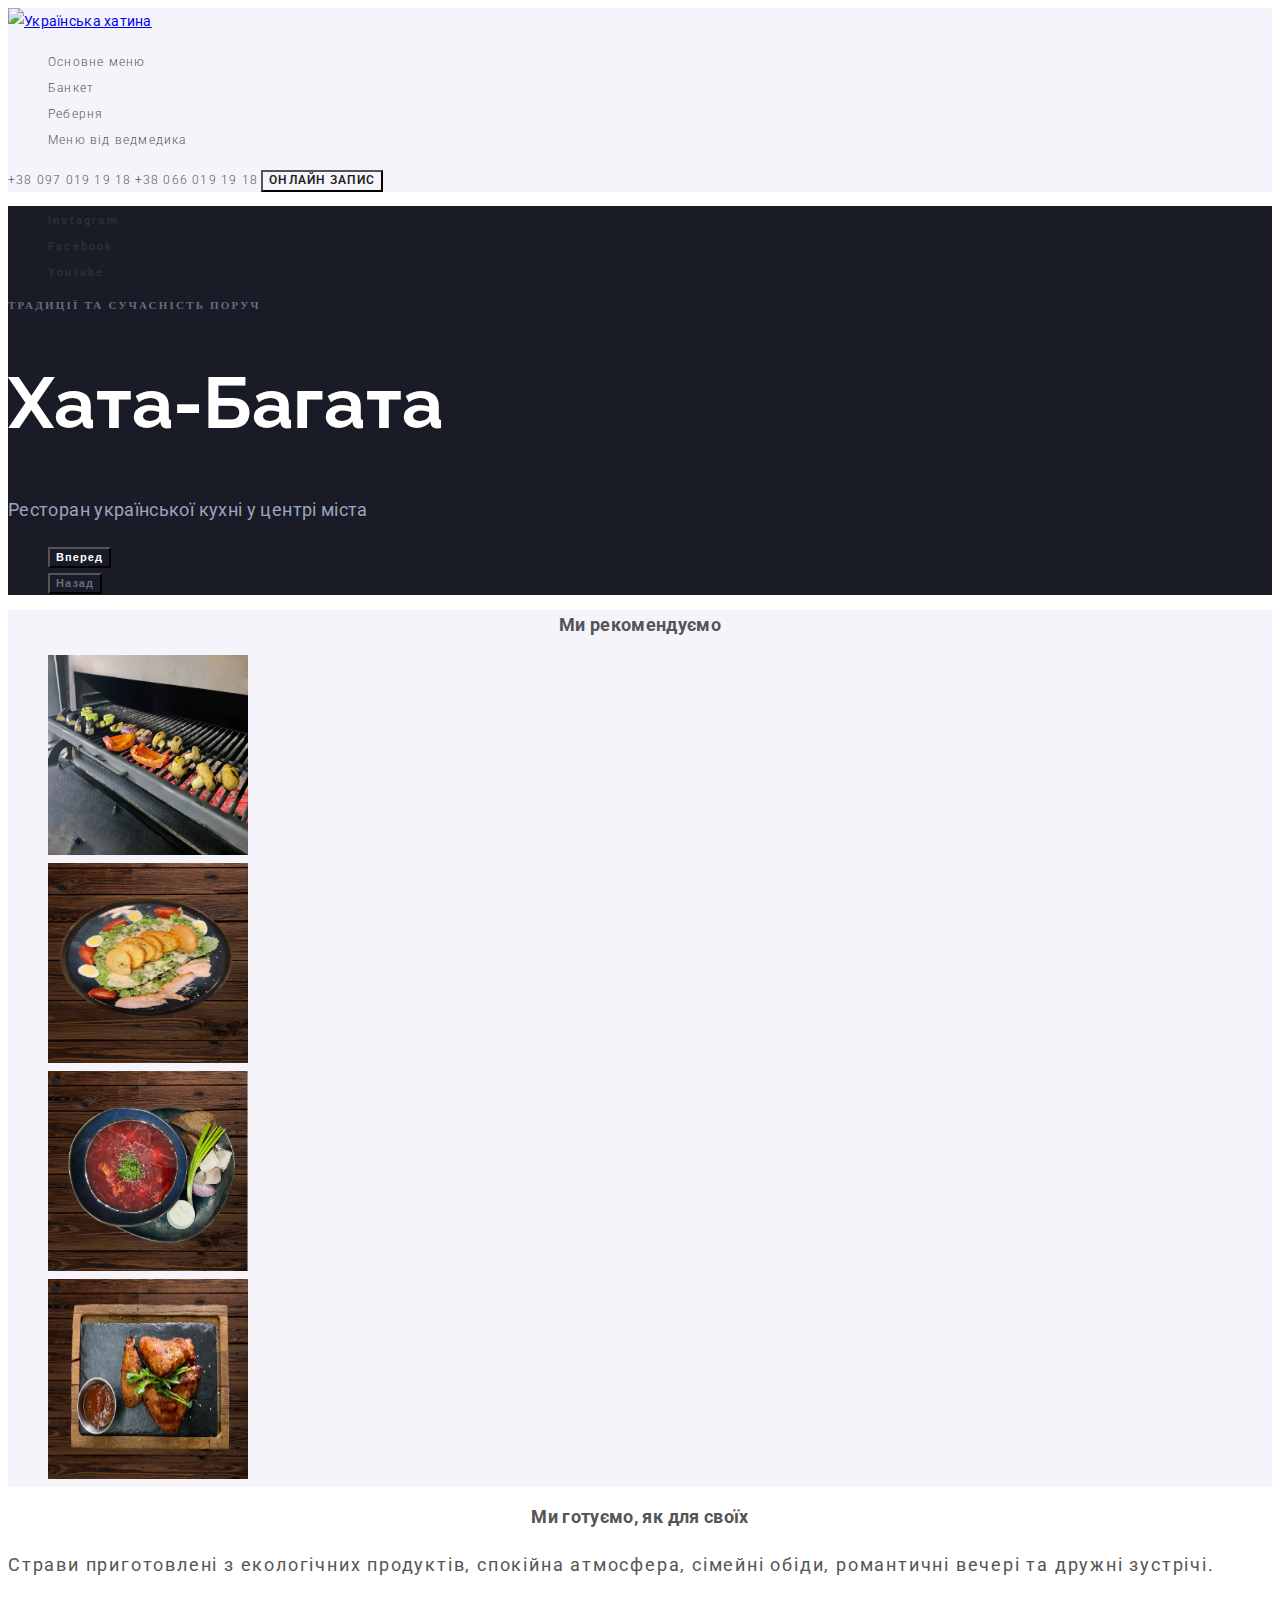
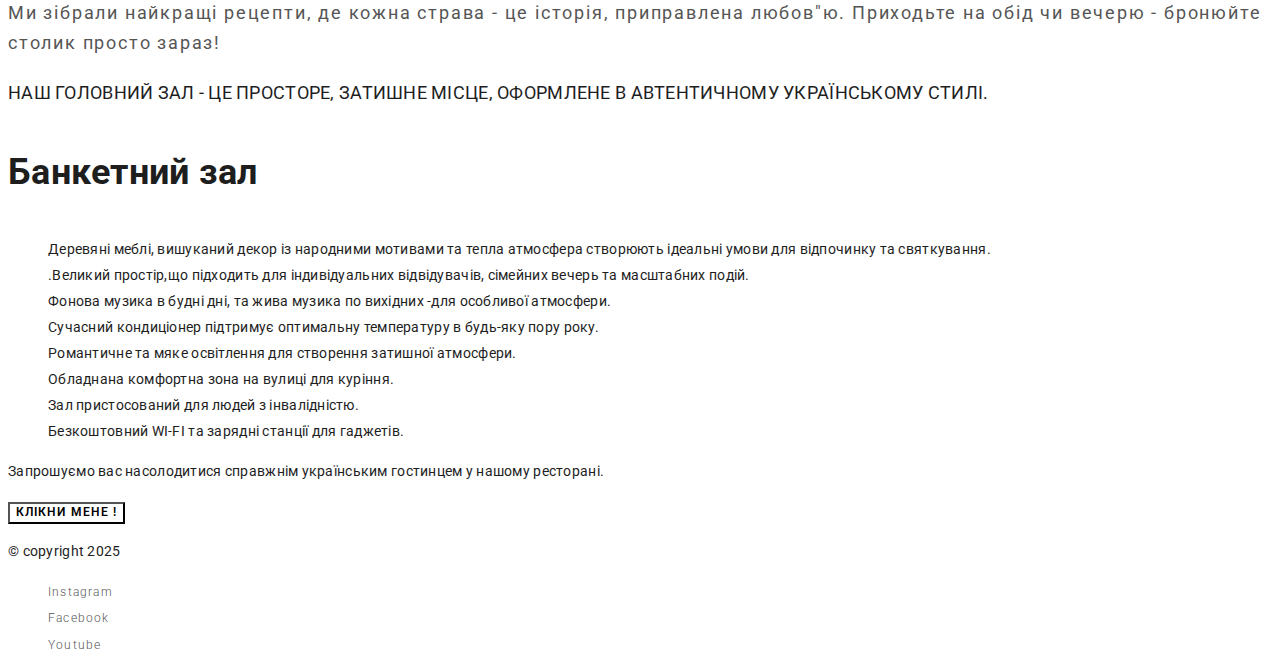
==== index.html @ 1d30e268 "загубилась в каскадах стилів" ====
<!DOCTYPE html>
<html lang="uk">
  <head>
    <meta charset="UTF-8" />
    <meta http-equiv="X-UA-Compatible" content="IE=edge" />
    <meta name="viewport" content="width=device-width, initial-scale=1.0" />
    <title>Hata-bagata</title>
    <link
      href="https://fonts.googleapis.com/css2?family=Raleway:ital,wght@0,700;1,700&family=Roboto:wght@400;500;700;900&display=swap"
      rel="stylesheet"
    />
    <link
      rel="stylesheet"
      href="https://cdnjs.cloudflare.com/ajax/libs/modern-normalize/2.0.0/modern-normalize.min.css"
      integrity="sha512-4xo8blKMVCiXpTaLzQSLSw3KFOVPWhm/TRtuPVc4WG6kUgjH6J03IBuG7JZPkcWMxJ5huwaBpOpnwYElP/m6wg=="
      crossorigin="anonymous"
      referrerpolicy="no-referrer"
    />
    <link rel="stylesheet" href="./css/styles.css" />
    <!--<link
      rel="stylesheet"
      href="https://cdn.jsdelivr.net/npm/swiper@11/swiper-bundle.min.css"
    />-->

    <!--<script src="https://cdn.jsdelivr.net/npm/swiper@11/swiper-bundle.min.js"></script>-->
  </head>
  <body>
    <!--Шапка сайту-->
    <header class="header">
      <a href="./index.html" aria-label="Логотип сайта Hata-bagata">
        <img
          src="https://stand-gallery.com/image/cache/catalog/466931014_dekora
          tsiya-dlya-oformlennya-500*500-product_thumb.jpg"
          alt="Українська хатина"
          width="69"
          height="56"
        />
      </a>
      <nav class="navigation">
        <ul class="list">
          <li class="item">
            <a class="link navigation-link" href="#">Основне меню</a>
          </li>
          <li class="item">
            <a class="link navigation-link" href="#">Банкет</a>
          </li>
          <li class="item">
            <a class="link navigation-link" href="#">Реберня</a>
          </li>
          <li class="item">
            <a class="link navigation-link" href="#">Меню від ведмедика</a>
          </li>
        </ul>
      </nav>
      <div class="header-gruop">
        <a class="link header-phone" href="tel:380970191918"
          >+38 097 019 19 18</a
        >
        <a class="link header-phone" href="tel:380660191918"
          >+38 066 019 19 18</a
        >
        <button class="btn btn-mode-light" type="button">Онлайн запис</button>
      </div>
    </header>
    <main>
      <!--Секція герой-->
      <section class="hero">
        <div class="container">
           <ul class="list">
          <li class="item">
            <a
              class="link"
              href="htts://www.Instagram.com"
              target="_blank "
              rel="noopener
          noreferrer"
              >Instagram</a
            >
          </li>
          <li class="item">
            <a
              class="link"
              href="htts://www.Facebook.com"
              target="_blank "
              rel="noopener
          noreferrer"
              >Facebook</a
            >
          </li>
          <li class="item">
            <a
              class="link"
              href="htts://www.Youtube.com"
              target="_blank "
              rel="noopener
          noreferrer"
              >Youtube</a
            >
          </li>
        </ul>
        <div class="hero-group">
          <p class="uppertitle">Традиції та сучасність поруч</p>
          <h1 class="title">Хата-Багата</h1>
          <p class="subtitle">Ресторан української кухні у центрі міста</p>
        </div>
        <ul class="list">
          <li class="item">
            <button class="slider-btn" type="button">Вперед</button>
          </li>
          <li class="item">
            <button class="slider-btn slider-btn-disable" type="button">
              Назад
            </button>
          </li>
        </ul>
      </div>
       
      </section>

      <!--Секція галерея-->
      <section class="gallery">
        <div class="container">
           <h2 class="section-title">Ми рекомендуємо</h2>
        <ul class="list">
          <li class="item">
            <img
              class="gallery-img"
              src="./images/про нас/гриль.jpg"
              alt="овочі гриль"
              width="200"
              height="200"
            />
          </li>
          <li class="item">
            <img
              class="gallery-img"
              src="./images/про нас/салати.jpg"
              alt="салат"
              width="200"
              height="200"
            />
          </li>
          <li class="item">
            <img
              class="gallery-img"
              src="./images/про нас/борщ.jpg"
              alt="борщ"
              width="200"
              height="200"
            />
          </li>
          <li class="item">
            <img
              class="gallery-img"
              src="./images/про нас/курятина.jpg"
              alt="курятина"
              width="200"
              height="200"
            />
          </li>
        </ul>
        </div>
       
      </section>

      <!--Секція про мене-->
      <section class="about">
        <div class="container">
 <div class="about-group">
          <h2 class="section-title">Ми готуємо, як для своїх</h2>
          <p class="subtitle">
            Страви приготовлені з екологічних продуктів, спокійна атмосфера,
            сімейні обіди, романтичні вечері та дружні зустрічі.
          </p>
          <p class="description">
            Ми зібрали найкращі рецепти, де кожна страва - це історія,
            приправлена любов"ю. Приходьте на обід чи вечерю - бронюйте столик
            просто зараз!
          </p>
        </div>
        </div>
       
      </section>

      <!--Секція головний зал-->
      <section class="main-hall">
        <div class="container">
             <p class="main-hall-uppertitl">
          Наш головний зал - це просторе, затишне місце, оформлене в
          автентичному українському стилі.
        </p>
        <h2 class="main-hall-title">Банкетний зал</h2>
        <ul class="list">
          <li class="main-hall-item">
            Деревяні меблі, вишуканий декор із народними мотивами та тепла
            атмосфера створюють ідеальні умови для відпочинку та святкування.
          </li>
          <li class="main-hall-item">
            .Великий простір,що підходить для індивідуальних відвідувачів,
            сімейних вечерь та масштабних подій.
          </li>
          <li class="main-hall-item">
            Фонова музика в будні дні, та жива музика по вихідних -для особливої
            атмосфери.
          </li>
          <li class="main-hall-item">
            Сучасний кондиціонер підтримує оптимальну температуру в будь-яку
            пору року.
          </li>
          <li class="main-hall-item">
            Романтичне та мяке освітлення для створення затишної атмосфери.
          </li>
          <li class="main-hall-item">Обладнана комфортна зона на вулиці для куріння.</li>
          <li class="main-hall-item">Зал пристосований для людей з інвалідністю.</li>
          <li class="main-hall-item">
            Безкоштовний WI-FI та зарядні станції для гаджетів.
          </li>
        </ul>
        <p class="subtitle"></p>
        <p class="description">
          Запрошуємо вас насолодитися справжнім українським гостинцем у нашому
          ресторані.
        </p>
        <button class="btn" type="button">Клікни мене !</button>
      </div>
     
      </section>

    <!--Футер-->
    <footer class="footer">
      <p class="copyright">&#169; copyright 2025</p>
      <ul class="list">
        <li class="item">
          <a
            class="link"
            href="htts://www.Instagram.com"
            target="_blank "
            rel="noopener
          noreferrer"
            >Instagram</a
          >
        </li>
        <li class="item">
          <a
            class="link"
            href="htts://www.Facebook.com"
            target="_blank "
            rel="noopener
          noreferrer"
            >Facebook</a
          >
        </li>
        <li class="item">
          <a
            class="link"
            href="htts://www.Youtube.com"
            target="_blank "
            rel="noopener
          noreferrer"
            >Youtube</a
          >
        </li>
      </ul>
    </footer>
    
  </body>
</html>
---- css/styles.css ----
* {
    box-sizing: border-box;
}
:root {
    --main-font: Roboto, sans-serif;
    --secondary-font: Raleway, sans-serif;

    /*text color*/
     --accent-cl: ; 
    --main-txt-cl: #1E1E1E;
    --secondary-txt-cl: ;

    /*bacground colors*/
    --accent-cl: #FF6C00;
    --main-bg-cl: #F5F4FA;
    --secondary-bg-cl: ;

}
body {
    font-family: var(--main-font);
    font-size: 14px;
    line-height: 1.86;
    letter-spacing: 0.02em;
    color: var(--main-txt-cl);
}
.link {
text-decoration: none;
 color: currentColor; 

}
.link {
    font-family: var(--main-font);
    font-weight: 300;
    font-size: 12px;
    line-height: 1.33;
    letter-spacing: 0.1em;
    color: #555555;
}
.list {
    list-style: none;
}
.btn {
    font-family: inherit;
    font-weight: 600;
        font-size: 12px;
        line-height: 1.33;
        letter-spacing: 0.09em;
        text-transform: uppercase;
        background-color: transparent;
}
.btn:hover,
.btn:focus {
    background-color: #555555;
    color: #F5F4FA;
}
.btn-mode-light {
    color: #1E1E1E;
}
.btn-mode-dark {
    color: #E0E0E0;
}
.slider-btn {
    font-weight: 600;
        font-size: 11px;
        line-height: 1.36;
        text-align: right;
        letter-spacing: 0.1em;
        color: #fff;
        background-color: transparent;
}
.slider-btn-disable {
    text-align: left;
    color: rgba(157, 164, 189, 0.6);
}


/* /*Шапка профілю */


.header {
    background-color: var(--main-bg-cl);
}
.navigation-link,
.header-phone {
    font-family: Roboto;
        font-weight: 300;
        font-size: 12px;
        line-height: 1.33;
        letter-spacing: 0.1em;
        color: #555555;
}

/* Секція герой */

.hero {
    background-color: #191c26;
}
.hero .link {
font-weight: 600;
font-size: 11px;
line-height: 1.36;
letter-spacing: 0.2em;
color: #303030;
}
.hero .link:hover,
.hero .link:focus {
    color: var(--accent-cl);
}
.hero .uppertitle {
    font-family: Open Sans;
        font-weight: 600;
        font-size: 11px;
        line-height: 1.36;
        letter-spacing: 0.2em;
        text-transform: uppercase;
        color:rgba(157, 164, 189, 0.6);
}
.hero .title {
    font-family: var(--secondary-font);
        font-weight: 700;
        font-size: 72px;
        line-height: 1.18;
        letter-spacing: 0.5;
        color: #fff;
}
.hero .subtitle {
    
        font-weight: 400;
        font-size: 18px;
        line-height: 1.67;
        letter-spacing: 0.02em;
        color: #9da4bd;
        
}

/* Секція галерея*/

.gallery {
    background-color: var(--main-bg-cl);
}
.section-title {
    font-weight: 700;
        font-size: 18px;
        line-height: 1.67;
        letter-spacing: 0.02em;
        color: #555555;
        text-align: center;
}


/*Секція про мене*/

.about .subtitle,
.about .description  {
    font-family: Roboto;
        font-weight: 400;
        font-size: 18px;
            line-height: 1.67;
        letter-spacing: 0.1em;
        color: #555555;
}

/* Сукція головний зал*/
 .main-hall-uppertitl {
    font-size: 18px;
        font-weight: 400;
        text-transform: uppercase;
}
.main-hall-title {
            font-size: 36px;
            font-weight: bold;
            color: #303030
            text-align: center;
}
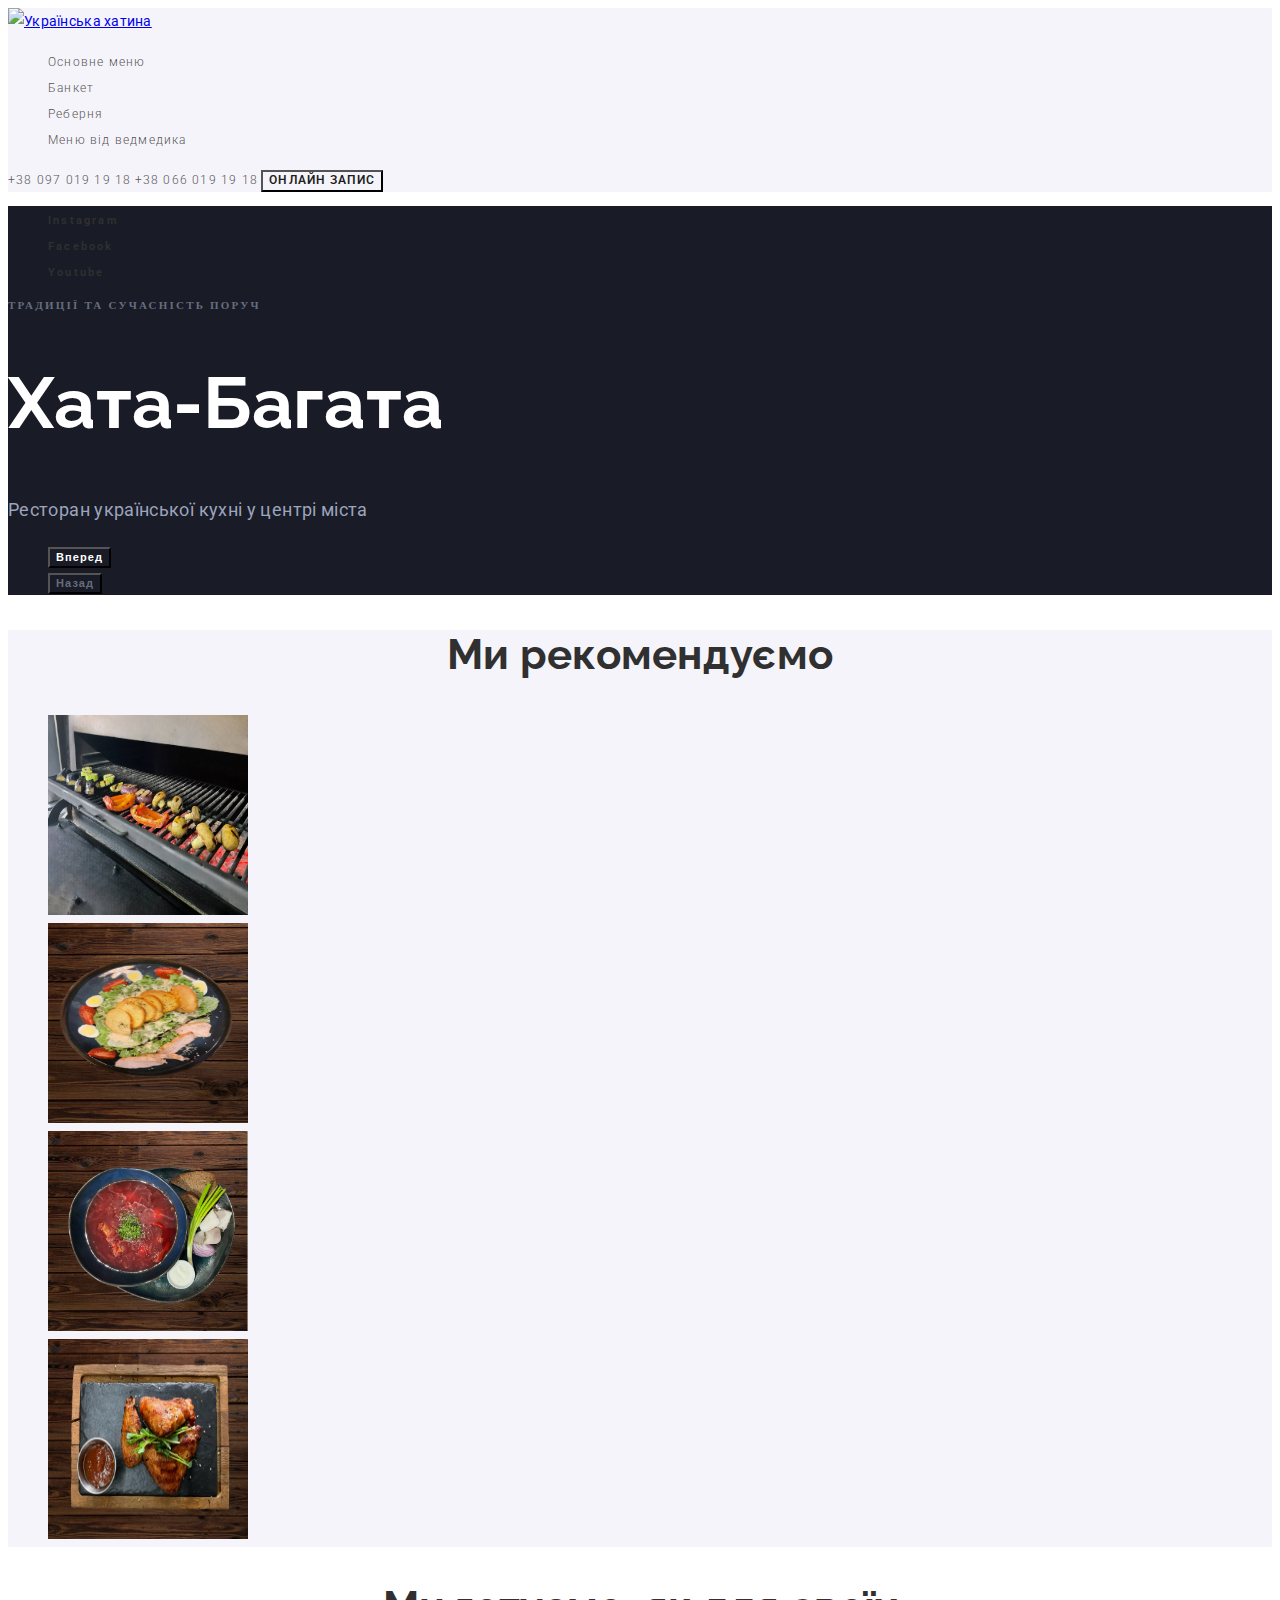
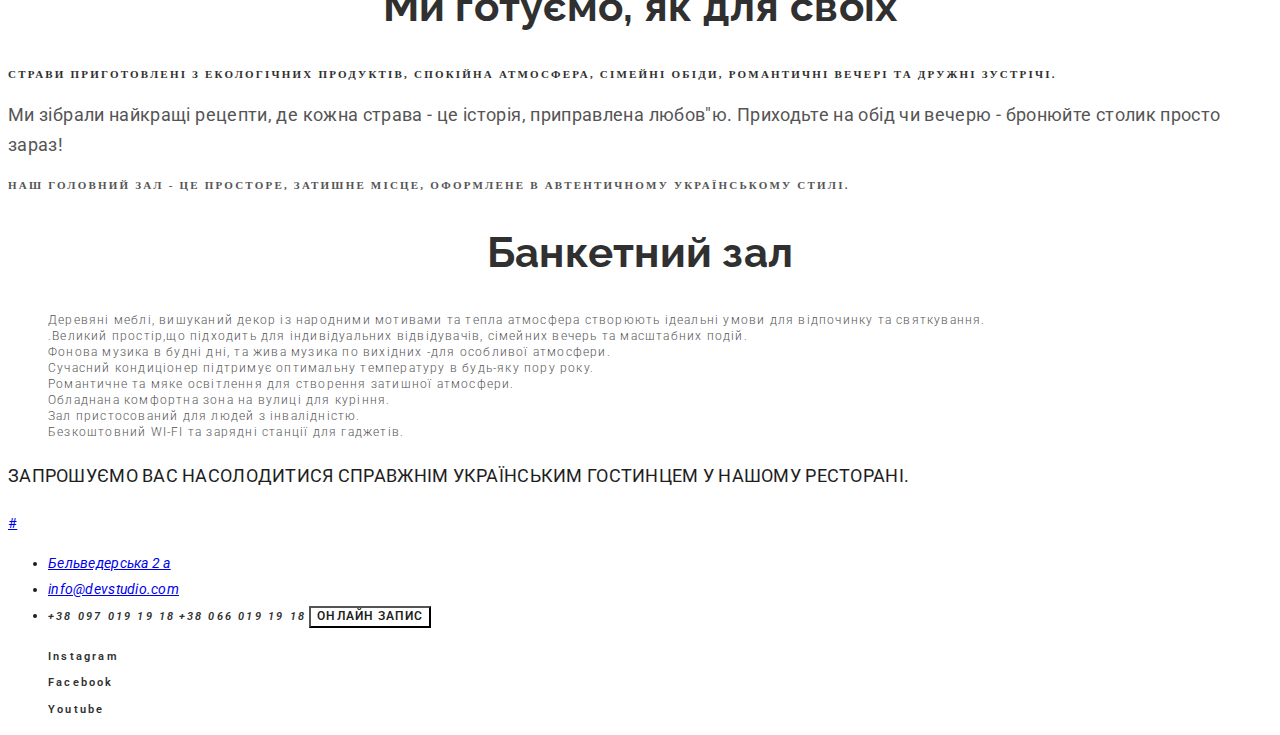
==== commit fa2fa4a2: "чорнове закінчення  шрифтів" ====
--- a/index.html
+++ b/index.html
@@ -185,11 +185,11 @@
       <!--Секція головний зал-->
       <section class="main-hall">
         <div class="container">
-             <p class="main-hall-uppertitl">
+             <p class="main-hall uppertitl">
           Наш головний зал - це просторе, затишне місце, оформлене в
           автентичному українському стилі.
         </p>
-        <h2 class="main-hall-title">Банкетний зал</h2>
+        <h2 class="section-title">Банкетний зал</h2>
         <ul class="list">
           <li class="main-hall-item">
             Деревяні меблі, вишуканий декор із народними мотивами та тепла
@@ -216,20 +216,46 @@
             Безкоштовний WI-FI та зарядні станції для гаджетів.
           </li>
         </ul>
-        <p class="subtitle"></p>
-        <p class="description">
+        <p class="main-hall-text">
           Запрошуємо вас насолодитися справжнім українським гостинцем у нашому
           ресторані.
         </p>
-        <button class="btn" type="button">Клікни мене !</button>
-      </div>
-     
+      </div>
       </section>
 
     <!--Футер-->
     <footer class="footer">
-      <p class="copyright">&#169; copyright 2025</p>
-      <ul class="list">
+      <div class="footer">
+         <div>
+          <a class="footer-logo" href="/">#</a>
+          <address class="address">
+            <ul>
+              <li class="footer-list">
+                <a
+                  class="address-link"
+                  href="https://maps.app.goo.gl/wRh2JVAR8o3Hc8S97"
+                  target="_blank"
+                  >Бельведерська 2 а</a
+                >
+              </li>
+              <li class="footer-list">
+                <a class="footer-link" href="mailto:info@devstudio.com">info@devstudio.com</a>
+              </li>
+              <li class="footer-list">
+                  <div class="header-gruop">
+        <a class="link header-phone" href="tel:380970191918"
+          >+38 097 019 19 18</a
+        >
+        <a class="link header-phone" href="tel:380660191918"
+          >+38 066 019 19 18</a
+        >
+        <button class="btn btn-mode-light" type="button">Онлайн запис</button>
+      </div>
+              </li>
+            </ul>
+          </address>
+        </div>
+        <ul class="list">
         <li class="item">
           <a
             class="link"
@@ -261,7 +287,8 @@
           >
         </li>
       </ul>
+    </div>
+      
     </footer>
-    
   </body>
 </html>
--- a/css/styles.css
+++ b/css/styles.css
@@ -138,46 +138,79 @@
 .gallery {
     background-color: var(--main-bg-cl);
 }
+
 .section-title {
+    font-family: Raleway;
     font-weight: 700;
+    font-size: 42px;
+    line-height: 1.2;
+    text-align: center;
+        color: #303030;
+}
+
+
+/*Секція про мене*/
+
+.about .subtitle {
+font-family: Open Sans;
+    font-weight: 600;
+    font-size: 11px;
+    line-height: 1.36;
+    letter-spacing: 0.2em;
+    text-transform: uppercase;
+    color: #303030
+}
+.about .description  {
+    font-weight: 400;
         font-size: 18px;
         line-height: 1.67;
         letter-spacing: 0.02em;
-        color: #555555;
-        text-align: center;
-}
-
-
-/*Секція про мене*/
-
-.about .subtitle,
-.about .description  {
-    font-family: Roboto;
-        font-weight: 400;
-        font-size: 18px;
-            line-height: 1.67;
-        letter-spacing: 0.1em;
-        color: #555555;
-}
-
-/* Сукція головний зал*/
- .main-hall-uppertitl {
-    font-size: 18px;
-        font-weight: 400;
-        text-transform: uppercase;
-}
-.main-hall-title {
-            font-size: 36px;
-            font-weight: bold;
-            color: #303030
-            text-align: center;
-}
-
-
-
-
-
-
+        color: #555555
+}
+
+/* Секція головний зал*/
+
+
+ .main-hall .uppertitl {
+    
+        font-family: Open Sans;
+            font-weight: 600;
+            font-size: 11px;
+            line-height: 1.36;
+            letter-spacing: 0.2em;
+            text-transform: uppercase;
+            color: #555555
+}
+
+
+     .main-hall-item {
+        font-family: Roboto;
+            font-weight: 300;
+            font-size: 12px;
+            line-height: 1.33;
+            letter-spacing: 0.1em;
+            color: #555555;
+     }
+.main-hall-text {
+font-size: 18px;
+    font-weight: 400;
+    text-transform: uppercase;
+}
+
+/* Футер */
+
+.footer .link {
+    font-weight: 600;
+    font-size: 11px;
+    line-height: 1.36;
+    letter-spacing: 0.2em;
+    color: #303030;
+}
+
+.footer .link:hover,
+.footer .link:focus {
+    color: var(--accent-cl);
+}
 
 
            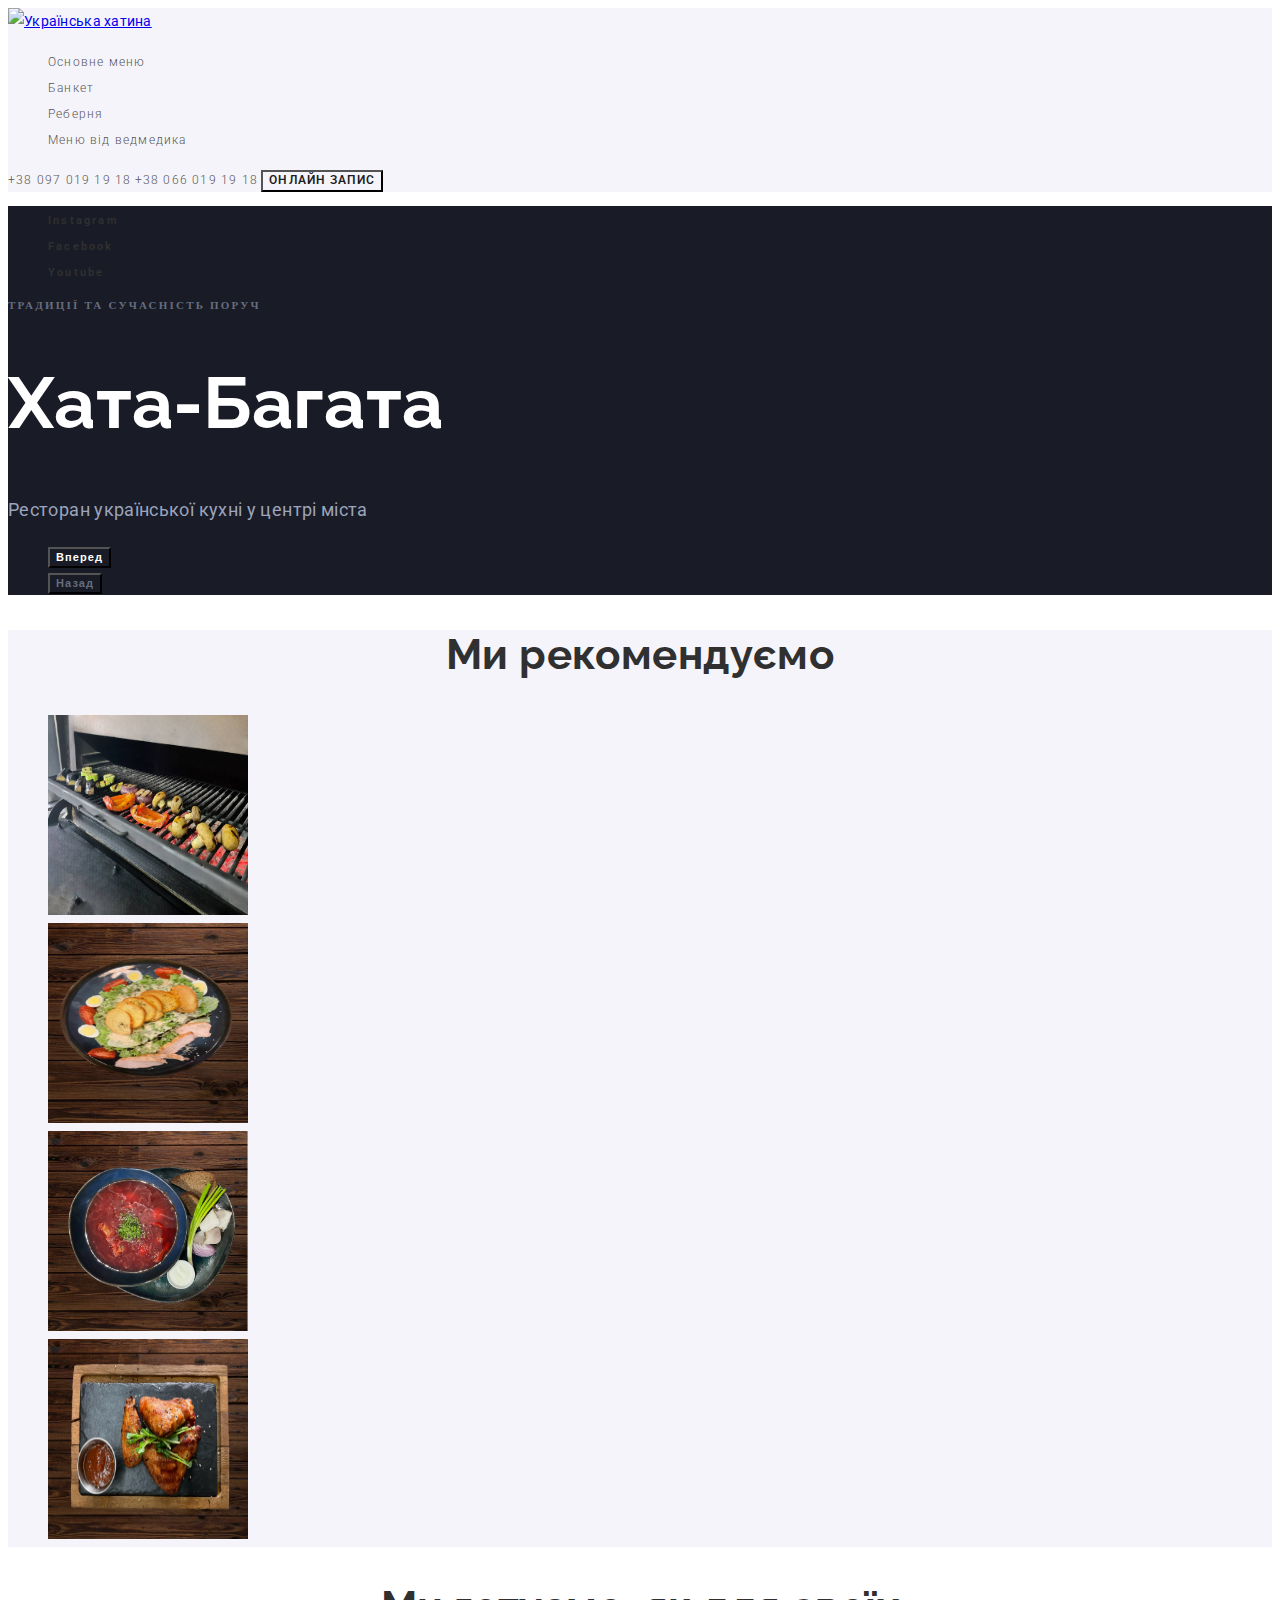
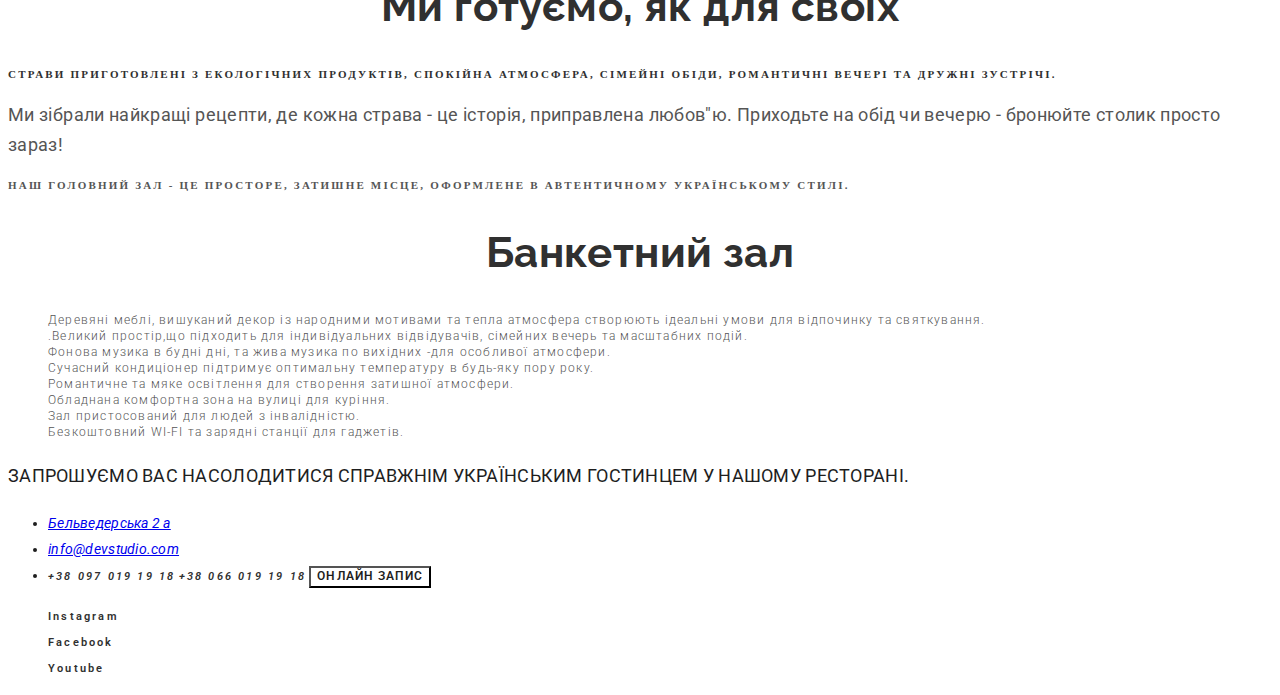
==== commit 93e96328: "закінчення дз 2" ====
--- a/index.html
+++ b/index.html
@@ -66,168 +66,169 @@
       <!--Секція герой-->
       <section class="hero">
         <div class="container">
-           <ul class="list">
-          <li class="item">
-            <a
-              class="link"
-              href="htts://www.Instagram.com"
-              target="_blank "
-              rel="noopener
-          noreferrer"
-              >Instagram</a
-            >
-          </li>
-          <li class="item">
-            <a
-              class="link"
-              href="htts://www.Facebook.com"
-              target="_blank "
-              rel="noopener
-          noreferrer"
-              >Facebook</a
-            >
-          </li>
-          <li class="item">
-            <a
-              class="link"
-              href="htts://www.Youtube.com"
-              target="_blank "
-              rel="noopener
-          noreferrer"
-              >Youtube</a
-            >
-          </li>
-        </ul>
-        <div class="hero-group">
-          <p class="uppertitle">Традиції та сучасність поруч</p>
-          <h1 class="title">Хата-Багата</h1>
-          <p class="subtitle">Ресторан української кухні у центрі міста</p>
-        </div>
-        <ul class="list">
-          <li class="item">
-            <button class="slider-btn" type="button">Вперед</button>
-          </li>
-          <li class="item">
-            <button class="slider-btn slider-btn-disable" type="button">
-              Назад
-            </button>
-          </li>
-        </ul>
-      </div>
-       
+          <ul class="list">
+            <li class="item">
+              <a
+                class="link"
+                href="htts://www.Instagram.com"
+                target="_blank "
+                rel="noopener
+          noreferrer"
+                >Instagram</a
+              >
+            </li>
+            <li class="item">
+              <a
+                class="link"
+                href="htts://www.Facebook.com"
+                target="_blank "
+                rel="noopener
+          noreferrer"
+                >Facebook</a
+              >
+            </li>
+            <li class="item">
+              <a
+                class="link"
+                href="htts://www.Youtube.com"
+                target="_blank "
+                rel="noopener
+          noreferrer"
+                >Youtube</a
+              >
+            </li>
+          </ul>
+          <div class="hero-group">
+            <p class="uppertitle">Традиції та сучасність поруч</p>
+            <h1 class="title">Хата-Багата</h1>
+            <p class="subtitle">Ресторан української кухні у центрі міста</p>
+          </div>
+          <ul class="list">
+            <li class="item">
+              <button class="slider-btn" type="button">Вперед</button>
+            </li>
+            <li class="item">
+              <button class="slider-btn slider-btn-disable" type="button">
+                Назад
+              </button>
+            </li>
+          </ul>
+        </div>
       </section>
 
       <!--Секція галерея-->
       <section class="gallery">
         <div class="container">
-           <h2 class="section-title">Ми рекомендуємо</h2>
-        <ul class="list">
-          <li class="item">
-            <img
-              class="gallery-img"
-              src="./images/про нас/гриль.jpg"
-              alt="овочі гриль"
-              width="200"
-              height="200"
-            />
-          </li>
-          <li class="item">
-            <img
-              class="gallery-img"
-              src="./images/про нас/салати.jpg"
-              alt="салат"
-              width="200"
-              height="200"
-            />
-          </li>
-          <li class="item">
-            <img
-              class="gallery-img"
-              src="./images/про нас/борщ.jpg"
-              alt="борщ"
-              width="200"
-              height="200"
-            />
-          </li>
-          <li class="item">
-            <img
-              class="gallery-img"
-              src="./images/про нас/курятина.jpg"
-              alt="курятина"
-              width="200"
-              height="200"
-            />
-          </li>
-        </ul>
-        </div>
-       
+          <h2 class="section-title">Ми рекомендуємо</h2>
+          <ul class="list">
+            <li class="item">
+              <img
+                class="gallery-img"
+                src="./images/пронас/гриль.jpg"
+                alt="овочі гриль"
+                width="200"
+                height="200"
+              />
+            </li>
+            <li class="item">
+              <img
+                class="gallery-img"
+                src="./images/пронас/салати.jpg"
+                alt="салат"
+                width="200"
+                height="200"
+              />
+            </li>
+            <li class="item">
+              <img
+                class="gallery-img"
+                src="./images/пронас/борщ.jpg"
+                alt="борщ"
+                width="200"
+                height="200"
+              />
+            </li>
+            <li class="item">
+              <img
+                class="gallery-img"
+                src="./images/пронас/курятина.jpg"
+                alt="курятина"
+                width="200"
+                height="200"
+              />
+            </li>
+          </ul>
+        </div>
       </section>
 
       <!--Секція про мене-->
       <section class="about">
         <div class="container">
- <div class="about-group">
-          <h2 class="section-title">Ми готуємо, як для своїх</h2>
-          <p class="subtitle">
-            Страви приготовлені з екологічних продуктів, спокійна атмосфера,
-            сімейні обіди, романтичні вечері та дружні зустрічі.
-          </p>
-          <p class="description">
-            Ми зібрали найкращі рецепти, де кожна страва - це історія,
-            приправлена любов"ю. Приходьте на обід чи вечерю - бронюйте столик
-            просто зараз!
-          </p>
-        </div>
-        </div>
-       
+          <div class="about-group">
+            <h2 class="section-title">Ми готуємо, як для своїх</h2>
+            <p class="subtitle">
+              Страви приготовлені з екологічних продуктів, спокійна атмосфера,
+              сімейні обіди, романтичні вечері та дружні зустрічі.
+            </p>
+            <p class="description">
+              Ми зібрали найкращі рецепти, де кожна страва - це історія,
+              приправлена любов"ю. Приходьте на обід чи вечерю - бронюйте столик
+              просто зараз!
+            </p>
+          </div>
+        </div>
       </section>
 
       <!--Секція головний зал-->
       <section class="main-hall">
         <div class="container">
-             <p class="main-hall uppertitl">
-          Наш головний зал - це просторе, затишне місце, оформлене в
-          автентичному українському стилі.
-        </p>
-        <h2 class="section-title">Банкетний зал</h2>
-        <ul class="list">
-          <li class="main-hall-item">
-            Деревяні меблі, вишуканий декор із народними мотивами та тепла
-            атмосфера створюють ідеальні умови для відпочинку та святкування.
-          </li>
-          <li class="main-hall-item">
-            .Великий простір,що підходить для індивідуальних відвідувачів,
-            сімейних вечерь та масштабних подій.
-          </li>
-          <li class="main-hall-item">
-            Фонова музика в будні дні, та жива музика по вихідних -для особливої
-            атмосфери.
-          </li>
-          <li class="main-hall-item">
-            Сучасний кондиціонер підтримує оптимальну температуру в будь-яку
-            пору року.
-          </li>
-          <li class="main-hall-item">
-            Романтичне та мяке освітлення для створення затишної атмосфери.
-          </li>
-          <li class="main-hall-item">Обладнана комфортна зона на вулиці для куріння.</li>
-          <li class="main-hall-item">Зал пристосований для людей з інвалідністю.</li>
-          <li class="main-hall-item">
-            Безкоштовний WI-FI та зарядні станції для гаджетів.
-          </li>
-        </ul>
-        <p class="main-hall-text">
-          Запрошуємо вас насолодитися справжнім українським гостинцем у нашому
-          ресторані.
-        </p>
-      </div>
-      </section>
-
+          <p class="main-hall uppertitl">
+            Наш головний зал - це просторе, затишне місце, оформлене в
+            автентичному українському стилі.
+          </p>
+          <h2 class="section-title">Банкетний зал</h2>
+          <ul class="list">
+            <li class="main-hall-item">
+              Деревяні меблі, вишуканий декор із народними мотивами та тепла
+              атмосфера створюють ідеальні умови для відпочинку та святкування.
+            </li>
+            <li class="main-hall-item">
+              .Великий простір,що підходить для індивідуальних відвідувачів,
+              сімейних вечерь та масштабних подій.
+            </li>
+            <li class="main-hall-item">
+              Фонова музика в будні дні, та жива музика по вихідних -для
+              особливої атмосфери.
+            </li>
+            <li class="main-hall-item">
+              Сучасний кондиціонер підтримує оптимальну температуру в будь-яку
+              пору року.
+            </li>
+            <li class="main-hall-item">
+              Романтичне та мяке освітлення для створення затишної атмосфери.
+            </li>
+            <li class="main-hall-item">
+              Обладнана комфортна зона на вулиці для куріння.
+            </li>
+            <li class="main-hall-item">
+              Зал пристосований для людей з інвалідністю.
+            </li>
+            <li class="main-hall-item">
+              Безкоштовний WI-FI та зарядні станції для гаджетів.
+            </li>
+          </ul>
+          <p class="main-hall-text">
+            Запрошуємо вас насолодитися справжнім українським гостинцем у нашому
+            ресторані.
+          </p>
+        </div>
+      </section>
+    </main>
     <!--Футер-->
     <footer class="footer">
       <div class="footer">
-         <div>
-          <a class="footer-logo" href="/">#</a>
+        <div>
+          <a class="footer-logo" href="#"></a>
           <address class="address">
             <ul>
               <li class="footer-list">
@@ -239,56 +240,59 @@
                 >
               </li>
               <li class="footer-list">
-                <a class="footer-link" href="mailto:info@devstudio.com">info@devstudio.com</a>
+                <a class="footer-link" href="mailto:info@devstudio.com"
+                  >info@devstudio.com</a
+                >
               </li>
               <li class="footer-list">
-                  <div class="header-gruop">
-        <a class="link header-phone" href="tel:380970191918"
-          >+38 097 019 19 18</a
-        >
-        <a class="link header-phone" href="tel:380660191918"
-          >+38 066 019 19 18</a
-        >
-        <button class="btn btn-mode-light" type="button">Онлайн запис</button>
-      </div>
+                <div class="header-gruop">
+                  <a class="link header-phone" href="tel:380970191918"
+                    >+38 097 019 19 18</a
+                  >
+                  <a class="link header-phone" href="tel:380660191918"
+                    >+38 066 019 19 18</a
+                  >
+                  <button class="btn btn-mode-light" type="button">
+                    Онлайн запис
+                  </button>
+                </div>
               </li>
             </ul>
           </address>
         </div>
         <ul class="list">
-        <li class="item">
-          <a
-            class="link"
-            href="htts://www.Instagram.com"
-            target="_blank "
-            rel="noopener
-          noreferrer"
-            >Instagram</a
-          >
-        </li>
-        <li class="item">
-          <a
-            class="link"
-            href="htts://www.Facebook.com"
-            target="_blank "
-            rel="noopener
-          noreferrer"
-            >Facebook</a
-          >
-        </li>
-        <li class="item">
-          <a
-            class="link"
-            href="htts://www.Youtube.com"
-            target="_blank "
-            rel="noopener
-          noreferrer"
-            >Youtube</a
-          >
-        </li>
-      </ul>
-    </div>
-      
+          <li class="item">
+            <a
+              class="link"
+              href="htts://www.Instagram.com"
+              target="_blank "
+              rel="noopener
+          noreferrer"
+              >Instagram</a
+            >
+          </li>
+          <li class="item">
+            <a
+              class="link"
+              href="htts://www.Facebook.com"
+              target="_blank "
+              rel="noopener
+          noreferrer"
+              >Facebook</a
+            >
+          </li>
+          <li class="item">
+            <a
+              class="link"
+              href="htts://www.Youtube.com"
+              target="_blank "
+              rel="noopener
+          noreferrer"
+              >Youtube</a
+            >
+          </li>
+        </ul>
+      </div>
     </footer>
   </body>
 </html>
--- a/css/styles.css
+++ b/css/styles.css
@@ -120,7 +120,7 @@
         font-weight: 700;
         font-size: 72px;
         line-height: 1.18;
-        letter-spacing: 0.5;
+        /* letter-spacing: 0.5; */
         color: #fff;
 }
 .hero .subtitle {
@@ -144,6 +144,7 @@
     font-weight: 700;
     font-size: 42px;
     line-height: 1.2;
+    letter-spacing: 0.01em;
     text-align: center;
         color: #303030;
 }
@@ -184,12 +185,12 @@
 
 
      .main-hall-item {
-        font-family: Roboto;
+         font-family: Roboto;
             font-weight: 300;
             font-size: 12px;
             line-height: 1.33;
             letter-spacing: 0.1em;
-            color: #555555;
+            color: #555555; 
      }
 .main-hall-text {
 font-size: 18px;
@@ -197,7 +198,7 @@
     text-transform: uppercase;
 }
 
-/* Футер */
+/* Футер*/
 
 .footer .link {
     font-weight: 600;
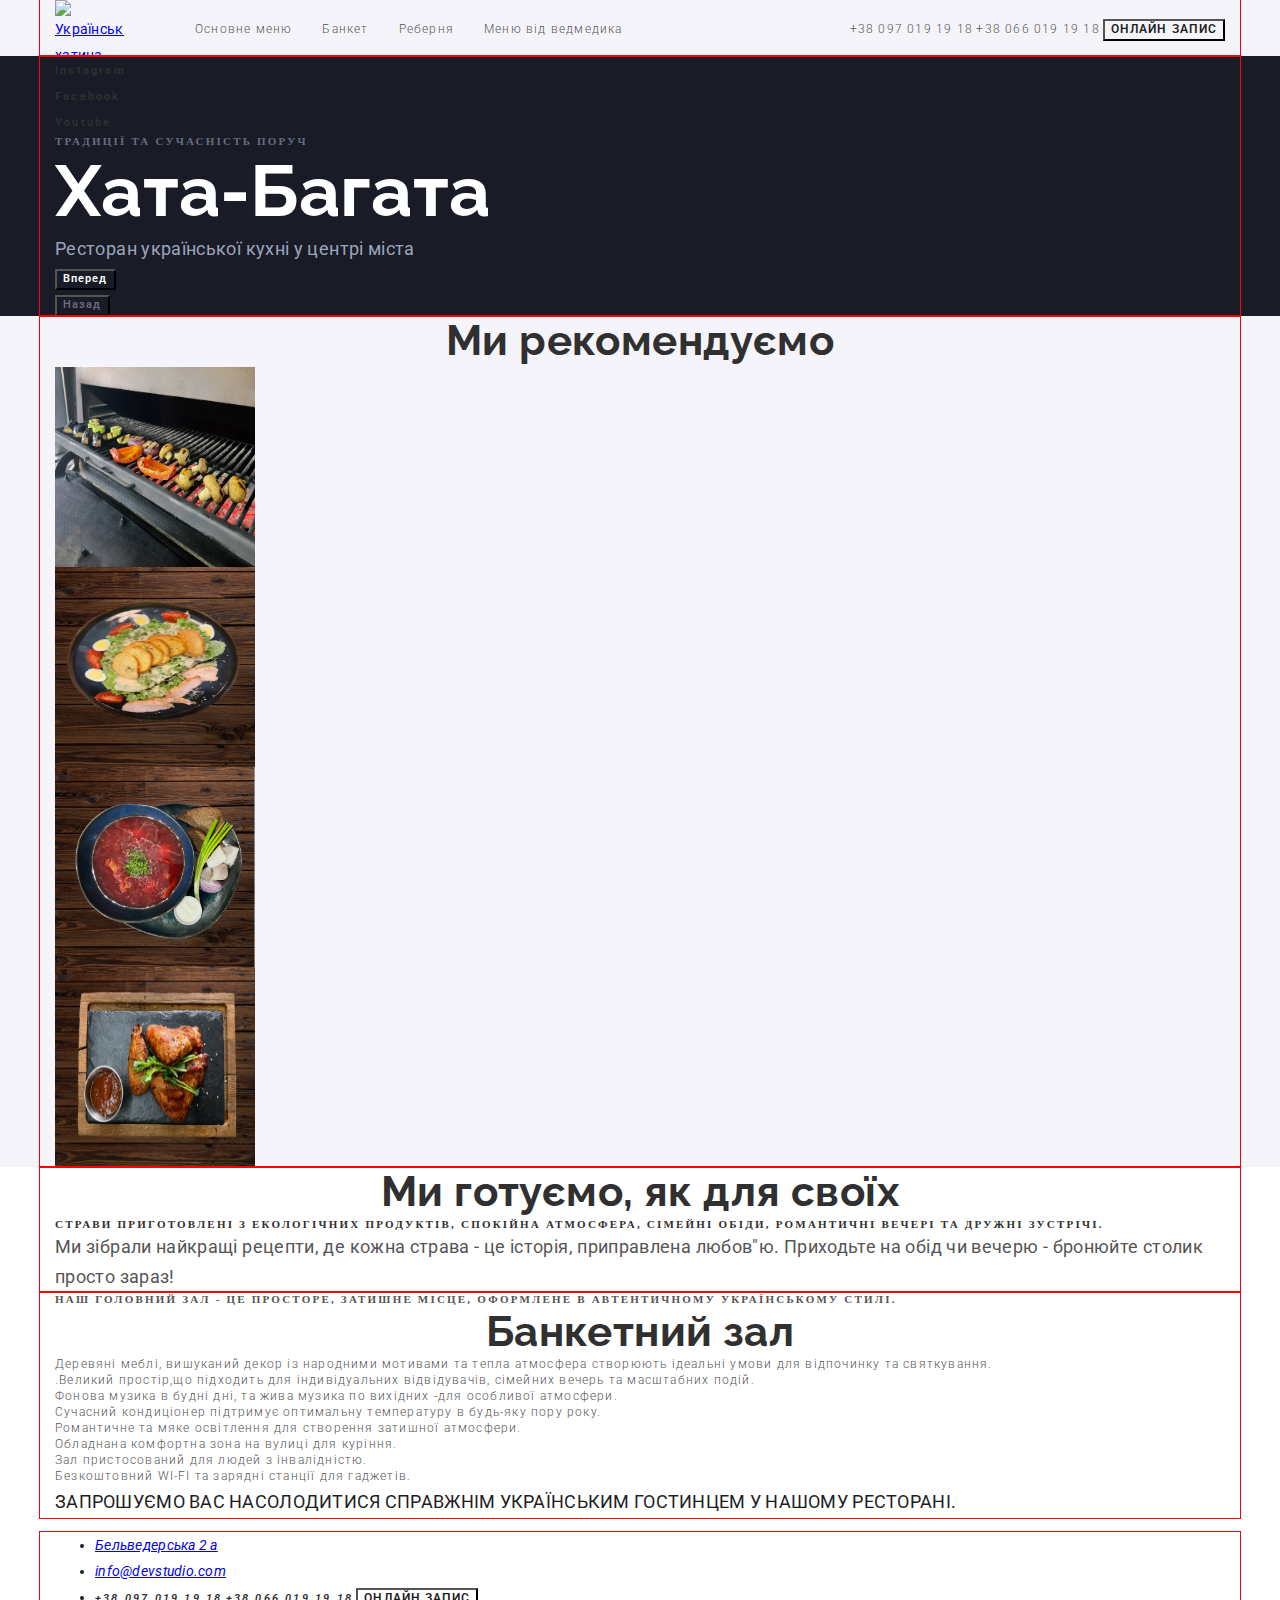
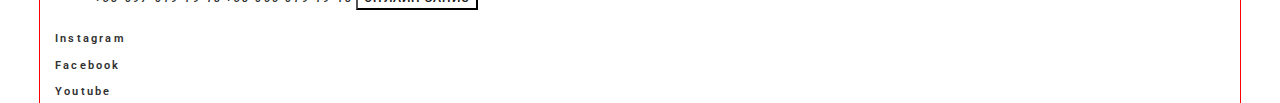
==== commit fb0b5c2b: "початок роботи з флексами" ====
--- a/index.html
+++ b/index.html
@@ -11,10 +11,7 @@
     />
     <link
       rel="stylesheet"
-      href="https://cdnjs.cloudflare.com/ajax/libs/modern-normalize/2.0.0/modern-normalize.min.css"
-      integrity="sha512-4xo8blKMVCiXpTaLzQSLSw3KFOVPWhm/TRtuPVc4WG6kUgjH6J03IBuG7JZPkcWMxJ5huwaBpOpnwYElP/m6wg=="
-      crossorigin="anonymous"
-      referrerpolicy="no-referrer"
+      href="https://cdn.jsdelivr.net/npm/modern-normalize@3.0.1/modern-normalize.min.css"
     />
     <link rel="stylesheet" href="./css/styles.css" />
     <!--<link
@@ -27,39 +24,44 @@
   <body>
     <!--Шапка сайту-->
     <header class="header">
-      <a href="./index.html" aria-label="Логотип сайта Hata-bagata">
-        <img
-          src="https://stand-gallery.com/image/cache/catalog/466931014_dekora
-          tsiya-dlya-oformlennya-500*500-product_thumb.jpg"
-          alt="Українська хатина"
-          width="69"
-          height="56"
-        />
-      </a>
-      <nav class="navigation">
-        <ul class="list">
-          <li class="item">
-            <a class="link navigation-link" href="#">Основне меню</a>
-          </li>
-          <li class="item">
-            <a class="link navigation-link" href="#">Банкет</a>
-          </li>
-          <li class="item">
-            <a class="link navigation-link" href="#">Реберня</a>
-          </li>
-          <li class="item">
-            <a class="link navigation-link" href="#">Меню від ведмедика</a>
-          </li>
-        </ul>
-      </nav>
-      <div class="header-gruop">
-        <a class="link header-phone" href="tel:380970191918"
-          >+38 097 019 19 18</a
+      <div class="container header-container">
+        <a
+          class="logo"
+          href="./index.html"
+          aria-label="Логотип сайта Hata-bagata"
         >
-        <a class="link header-phone" href="tel:380660191918"
-          >+38 066 019 19 18</a
-        >
-        <button class="btn btn-mode-light" type="button">Онлайн запис</button>
+          <img
+            src="https://img.freepik.com/premium-vector/rural-landscape-color-image-sketch-style-there-is-space-text-vector-illustration_615712-164.jpg?uid=R190231674&ga=GA1.1.1110229480.1741509105"
+            alt="Українська хатина"
+            width="69"
+            height="56"
+          />
+        </a>
+        <nav class="navigation">
+          <ul class="navigation-list list">
+            <li class="item">
+              <a class="link navigation-link" href="#">Основне меню</a>
+            </li>
+            <li class="item">
+              <a class="link navigation-link" href="#">Банкет</a>
+            </li>
+            <li class="item">
+              <a class="link navigation-link" href="#">Реберня</a>
+            </li>
+            <li class="item">
+              <a class="link navigation-link" href="#">Меню від ведмедика</a>
+            </li>
+          </ul>
+        </nav>
+        <div class="header-gruop">
+          <a class="link header-phone" href="tel:380970191918"
+            >+38 097 019 19 18</a
+          >
+          <a class="link header-phone" href="tel:380660191918"
+            >+38 066 019 19 18</a
+          >
+          <button class="btn btn-mode-light" type="button">Онлайн запис</button>
+        </div>
       </div>
     </header>
     <main>
@@ -226,7 +228,7 @@
     </main>
     <!--Футер-->
     <footer class="footer">
-      <div class="footer">
+      <div class="container">
         <div>
           <a class="footer-logo" href="#"></a>
           <address class="address">
--- a/css/styles.css
+++ b/css/styles.css
@@ -1,6 +1,4 @@
-* {
-    box-sizing: border-box;
-}
+
 :root {
     --main-font: Roboto, sans-serif;
     --secondary-font: Raleway, sans-serif;
@@ -23,10 +21,32 @@
     letter-spacing: 0.02em;
     color: var(--main-txt-cl);
 }
+p,
+h1,
+h2,
+h3,
+h4,
+h5,
+h6 {
+    margin: 0;
+}
+img {
+    display: block;
+}
 .link {
 text-decoration: none;
  color: currentColor; 
-
+}
+.list {
+    list-style: none;
+}
+.container {
+    outline:  1px solid  red;
+    width: 1200px;
+    padding-left: 15px;
+    padding-right: 15px;
+    margin-left: auto;
+    margin-right: auto;
 }
 .link {
     font-family: var(--main-font);
@@ -38,6 +58,8 @@
 }
 .list {
     list-style: none;
+    padding: 0;
+    margin: 0;
 }
 .btn {
     font-family: inherit;
@@ -79,6 +101,18 @@
 
 .header {
     background-color: var(--main-bg-cl);
+}
+.header-container {
+    display: flex;
+    align-items: center;
+}
+.logo {
+    margin-right: 71px;
+}
+.navigation-list {
+    display: flex;
+    align-items: center;
+    gap: 30px;
 }
 .navigation-link,
 .header-phone {
@@ -89,7 +123,9 @@
         letter-spacing: 0.1em;
         color: #555555;
 }
-
+.header-gruop {
+    margin-left: auto;
+}
 /* Секція герой */
 
 .hero {
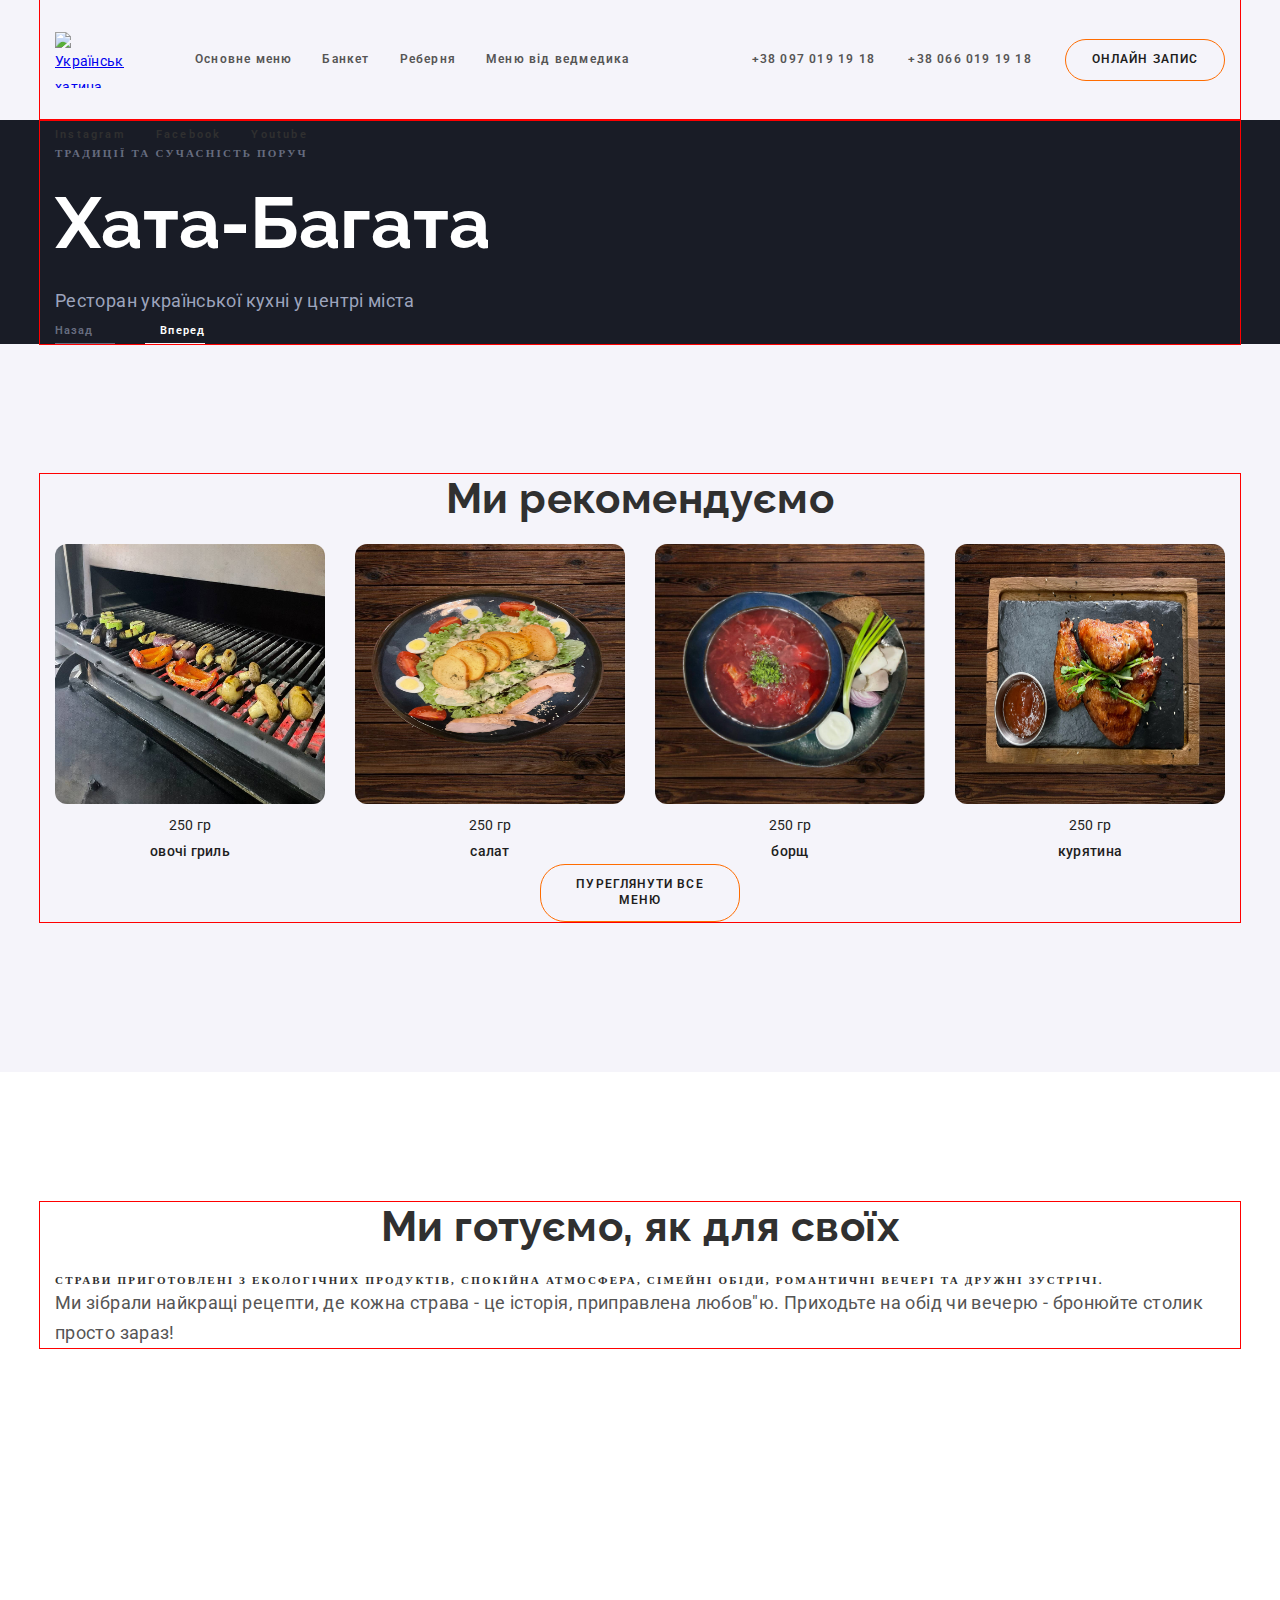
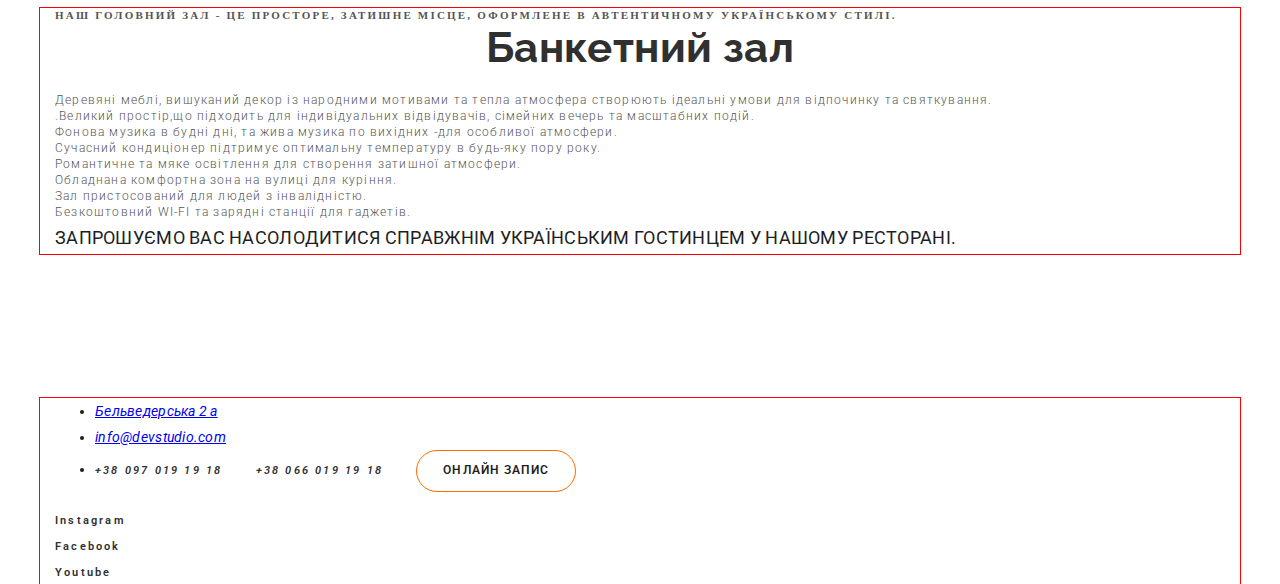
==== commit e46197de: "флекси рекомендовані блюда" ====
--- a/index.html
+++ b/index.html
@@ -107,64 +107,75 @@
           </div>
           <ul class="list">
             <li class="item">
-              <button class="slider-btn" type="button">Вперед</button>
-            </li>
-            <li class="item">
               <button class="slider-btn slider-btn-disable" type="button">
                 Назад
               </button>
             </li>
+            <li class="item">
+              <button class="slider-btn" type="button">Вперед</button>
+            </li>
           </ul>
         </div>
       </section>
 
       <!--Секція галерея-->
-      <section class="gallery">
+      <section class="gallery section">
         <div class="container">
           <h2 class="section-title">Ми рекомендуємо</h2>
           <ul class="list">
-            <li class="item">
+            <li class="item gallery-item">
               <img
                 class="gallery-img"
                 src="./images/пронас/гриль.jpg"
                 alt="овочі гриль"
-                width="200"
-                height="200"
+                width="270"
+                height="260"
               />
-            </li>
-            <li class="item">
+              <span class="accent">250 гр</span>
+              <p class="text">овочі гриль</p>
+            </li>
+            <li class="item gallery-item">
               <img
                 class="gallery-img"
                 src="./images/пронас/салати.jpg"
                 alt="салат"
-                width="200"
-                height="200"
+                width="270"
+                height="260"
               />
-            </li>
-            <li class="item">
+              <span class="accent">250 гр</span>
+              <p class="text">салат</p>
+            </li>
+            <li class="item gallery-item">
               <img
                 class="gallery-img"
                 src="./images/пронас/борщ.jpg"
                 alt="борщ"
-                width="200"
-                height="200"
+                width="270"
+                height="260"
               />
-            </li>
-            <li class="item">
+              <span class="accent">250 гр</span>
+              <p class="text">борщ</p>
+            </li>
+            <li class="item gallery-item">
               <img
                 class="gallery-img"
                 src="./images/пронас/курятина.jpg"
                 alt="курятина"
-                width="200"
-                height="200"
+                width="270"
+                height="260"
               />
-            </li>
-          </ul>
+              <span class="accent">250 гр</span>
+              <p class="text">курятина</p>
+            </li>
+          </ul>
+          <button class="btn btn-mode-light gallery-btn" type="button">
+            Пуреглянути все меню
+          </button>
         </div>
       </section>
 
       <!--Секція про мене-->
-      <section class="about">
+      <section class="about section">
         <div class="container">
           <div class="about-group">
             <h2 class="section-title">Ми готуємо, як для своїх</h2>
@@ -182,7 +193,7 @@
       </section>
 
       <!--Секція головний зал-->
-      <section class="main-hall">
+      <section class="main-hall section">
         <div class="container">
           <p class="main-hall uppertitl">
             Наш головний зал - це просторе, затишне місце, оформлене в
--- a/css/styles.css
+++ b/css/styles.css
@@ -40,6 +40,10 @@
 .list {
     list-style: none;
 }
+.section {
+    padding-top: 130px;
+    padding-bottom: 130px;
+}
 .container {
     outline:  1px solid  red;
     width: 1200px;
@@ -62,6 +66,11 @@
     margin: 0;
 }
 .btn {
+    padding: 12px 20px;
+    max-width: 200px;
+    min-width: 160px;
+    min-height: 40px;
+
     font-family: inherit;
     font-weight: 600;
         font-size: 12px;
@@ -69,10 +78,15 @@
         letter-spacing: 0.09em;
         text-transform: uppercase;
         background-color: transparent;
+
+        border: 1px solid var(--accent-cl);
+        border-radius: 25px;
+        background-color: transparent;
+        cursor: pointer;
 }
 .btn:hover,
 .btn:focus {
-    background-color: #555555;
+    background-color: var(--accent-cl);
     color: #F5F4FA;
 }
 .btn-mode-light {
@@ -82,6 +96,9 @@
     color: #E0E0E0;
 }
 .slider-btn {
+    width: 60px;
+    height: 24px;
+    padding: 0;
     font-weight: 600;
         font-size: 11px;
         line-height: 1.36;
@@ -89,10 +106,14 @@
         letter-spacing: 0.1em;
         color: #fff;
         background-color: transparent;
+        border: none;
+        border-bottom: 1px solid var(--main-bg-cl);
+        cursor: pointer;
 }
 .slider-btn-disable {
     text-align: left;
     color: rgba(157, 164, 189, 0.6);
+    border-color: rgba(157, 164, 189, 0.6);
 }
 
 
@@ -114,22 +135,47 @@
     align-items: center;
     gap: 30px;
 }
+.navigation-link {
+    display: block;
+        padding-top: 52px;
+        padding-bottom: 52px;
+}
 .navigation-link,
 .header-phone {
+   
     font-family: Roboto;
-        font-weight: 300;
+        font-weight: 600;
         font-size: 12px;
         line-height: 1.33;
         letter-spacing: 0.1em;
         color: #555555;
 }
+.navigation-link:focus,
+ .navigation-link:hover {
+color: var(--accent-cl);
+}
 .header-gruop {
     margin-left: auto;
 }
+.header-phone {
+ padding-top: 52px;
+padding-bottom: 52px; 
+    margin-right: 30px;
+}
+.header-phone:hover,
+.header-phone:focus {
+    color: var(--accent-cl);
+}
+
 /* Секція герой */
 
 .hero {
     background-color: #191c26;
+}
+.hero .list {
+     display: flex;
+    align-items: center;
+    gap: 30px; 
 }
 .hero .link {
 font-weight: 600;
@@ -142,7 +188,11 @@
 .hero .link:focus {
     color: var(--accent-cl);
 }
+.hero-group {
+    width: 470px;
+}
 .hero .uppertitle {
+    margin-bottom: 20px;
     font-family: Open Sans;
         font-weight: 600;
         font-size: 11px;
@@ -152,15 +202,15 @@
         color:rgba(157, 164, 189, 0.6);
 }
 .hero .title {
+    margin-bottom: 20px;
     font-family: var(--secondary-font);
         font-weight: 700;
         font-size: 72px;
         line-height: 1.18;
-        /* letter-spacing: 0.5; */
+         letter-spacing: 0.5; 
         color: #fff;
 }
 .hero .subtitle {
-    
         font-weight: 400;
         font-size: 18px;
         line-height: 1.67;
@@ -169,12 +219,15 @@
         
 }
 
+
 /* Секція галерея*/
 
 .gallery {
     background-color: var(--main-bg-cl);
 }
-
+.gallery .text {
+    font-weight: 500;
+}
 .section-title {
     font-family: Raleway;
     font-weight: 700;
@@ -183,8 +236,31 @@
     letter-spacing: 0.01em;
     text-align: center;
         color: #303030;
-}
-
+        margin-bottom: 20px;
+}
+.gallery .list {
+    display: flex;
+}
+.gallery-item {
+   margin-right: 30px;
+}
+.gallery-img {
+    border-radius: 12px;
+    margin-bottom: 8px;
+}
+.accent {
+    display: block;
+text-align: center;
+}
+.gallery .text {
+    text-align: center;
+}
+  .gallery-btn {
+    margin-bottom: 20px;
+    display: block;
+  margin-right:  auto;
+  margin-left:  auto;
+  }
 
 /*Секція про мене*/
 
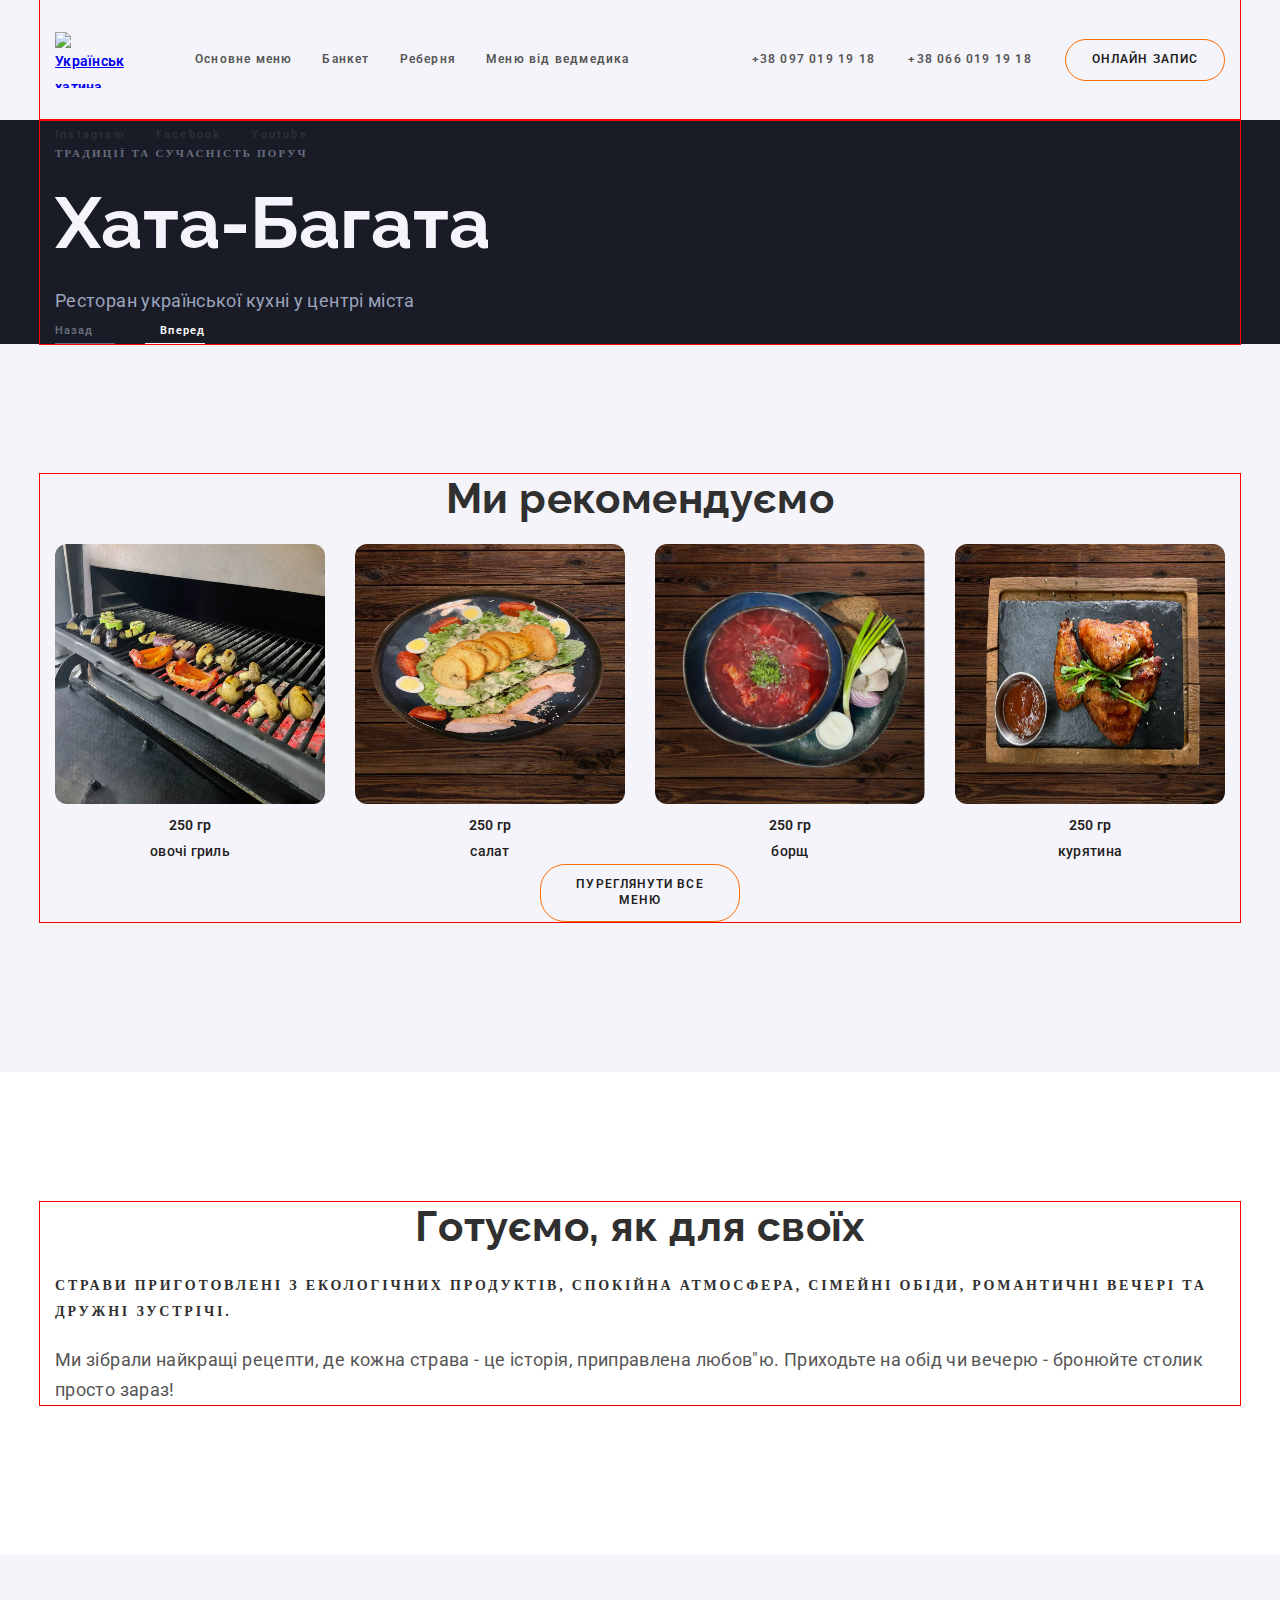
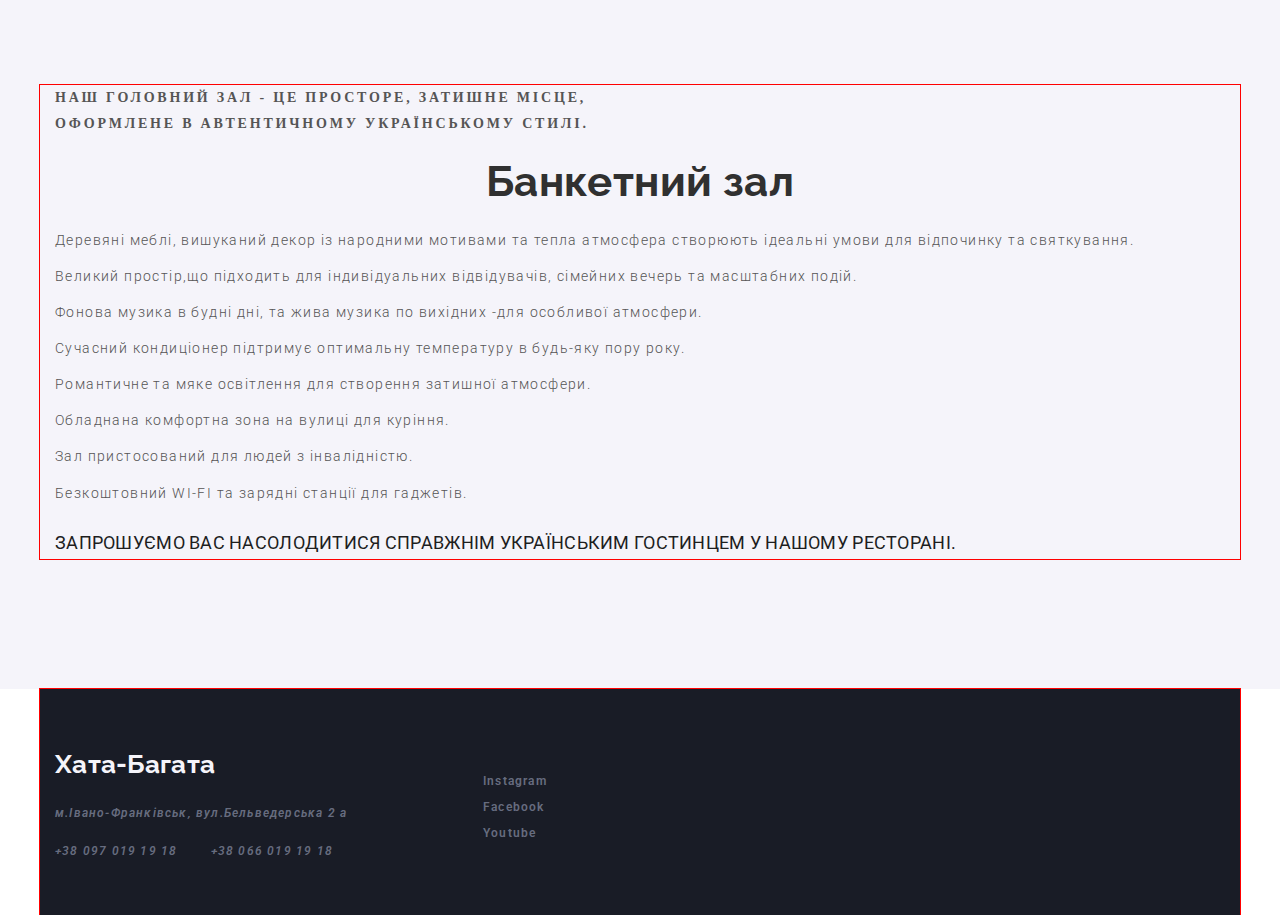
==== commit 7a9c64c0: "закінчення  флексів футер" ====
--- a/index.html
+++ b/index.html
@@ -178,7 +178,7 @@
       <section class="about section">
         <div class="container">
           <div class="about-group">
-            <h2 class="section-title">Ми готуємо, як для своїх</h2>
+            <h2 class="section-title">Готуємо, як для своїх</h2>
             <p class="subtitle">
               Страви приготовлені з екологічних продуктів, спокійна атмосфера,
               сімейні обіди, романтичні вечері та дружні зустрічі.
@@ -206,7 +206,7 @@
               атмосфера створюють ідеальні умови для відпочинку та святкування.
             </li>
             <li class="main-hall-item">
-              .Великий простір,що підходить для індивідуальних відвідувачів,
+              Великий простір,що підходить для індивідуальних відвідувачів,
               сімейних вечерь та масштабних подій.
             </li>
             <li class="main-hall-item">
@@ -239,22 +239,17 @@
     </main>
     <!--Футер-->
     <footer class="footer">
-      <div class="container">
+      <div class="container footer-container">
         <div>
-          <a class="footer-logo" href="#"></a>
+          <strong class="restaurant-name">Хата-Багата</strong>
           <address class="address">
-            <ul>
+            <ul class="list">
               <li class="footer-list">
                 <a
-                  class="address-link"
+                  class="link address-link"
                   href="https://maps.app.goo.gl/wRh2JVAR8o3Hc8S97"
                   target="_blank"
-                  >Бельведерська 2 а</a
-                >
-              </li>
-              <li class="footer-list">
-                <a class="footer-link" href="mailto:info@devstudio.com"
-                  >info@devstudio.com</a
+                  >м.Івано-Франківськ, вул.Бельведерська 2 а</a
                 >
               </li>
               <li class="footer-list">
@@ -265,46 +260,45 @@
                   <a class="link header-phone" href="tel:380660191918"
                     >+38 066 019 19 18</a
                   >
-                  <button class="btn btn-mode-light" type="button">
-                    Онлайн запис
-                  </button>
                 </div>
               </li>
             </ul>
           </address>
         </div>
-        <ul class="list">
-          <li class="item">
-            <a
-              class="link"
-              href="htts://www.Instagram.com"
-              target="_blank "
-              rel="noopener
-          noreferrer"
-              >Instagram</a
-            >
-          </li>
-          <li class="item">
-            <a
-              class="link"
-              href="htts://www.Facebook.com"
-              target="_blank "
-              rel="noopener
-          noreferrer"
-              >Facebook</a
-            >
-          </li>
-          <li class="item">
-            <a
-              class="link"
-              href="htts://www.Youtube.com"
-              target="_blank "
-              rel="noopener
-          noreferrer"
-              >Youtube</a
-            >
-          </li>
-        </ul>
+        <div class="ellipse-container">
+          <ul class="list">
+            <li class="item">
+              <a
+                class="link"
+                href="htts://www.Instagram.com"
+                target="_blank "
+                rel="noopener
+          noreferrer"
+                >Instagram</a
+              >
+            </li>
+            <li class="item">
+              <a
+                class="link"
+                href="htts://www.Facebook.com"
+                target="_blank "
+                rel="noopener
+          noreferrer"
+                >Facebook</a
+              >
+            </li>
+            <li class="item">
+              <a
+                class="link"
+                href="htts://www.Youtube.com"
+                target="_blank "
+                rel="noopener
+          noreferrer"
+                >Youtube</a
+              >
+            </li>
+          </ul>
+        </div>
       </div>
     </footer>
   </body>
--- a/css/styles.css
+++ b/css/styles.css
@@ -11,11 +11,12 @@
     /*bacground colors*/
     --accent-cl: #FF6C00;
     --main-bg-cl: #F5F4FA;
-    --secondary-bg-cl: ;
+    --secondary-bg-cl: #191c26;
 
 }
 body {
     font-family: var(--main-font);
+    font-weight: 600;
     font-size: 14px;
     line-height: 1.86;
     letter-spacing: 0.02em;
@@ -45,7 +46,7 @@
     padding-bottom: 130px;
 }
 .container {
-    outline:  1px solid  red;
+     outline: 1px solid red; 
     width: 1200px;
     padding-left: 15px;
     padding-right: 15px;
@@ -170,7 +171,7 @@
 /* Секція герой */
 
 .hero {
-    background-color: #191c26;
+    background-color: var(--secondary-bg-cl);
 }
 .hero .list {
      display: flex;
@@ -208,7 +209,7 @@
         font-size: 72px;
         line-height: 1.18;
          letter-spacing: 0.5; 
-        color: #fff;
+        color: var(--main-bg-cl);
 }
 .hero .subtitle {
         font-weight: 400;
@@ -265,31 +266,44 @@
 /*Секція про мене*/
 
 .about .subtitle {
+    margin-bottom: 20px;
 font-family: Open Sans;
     font-weight: 600;
-    font-size: 11px;
-    line-height: 1.36;
+    /* font-size: 18px;
+    line-height: 1.67; */
     letter-spacing: 0.2em;
     text-transform: uppercase;
     color: #303030
 }
 .about .description  {
+    margin-bottom: 20px;
     font-weight: 400;
         font-size: 18px;
         line-height: 1.67;
         letter-spacing: 0.02em;
         color: #555555
 }
+.about .about-group {
+    /* width: 1005px; */
+    margin-right: auto;
+    margin-left: auto;
+}
 
 /* Секція головний зал*/
 
 
+.main-hall {
+    background-color: var(--main-bg-cl);
+    
+}
+
  .main-hall .uppertitl {
-    
+    width: 570px;
+    margin-bottom: 20px;
         font-family: Open Sans;
             font-weight: 600;
-            font-size: 11px;
-            line-height: 1.36;
+            /* font-size: 18px;
+            line-height: 1.67; */
             letter-spacing: 0.2em;
             text-transform: uppercase;
             color: #555555
@@ -299,11 +313,15 @@
      .main-hall-item {
          font-family: Roboto;
             font-weight: 300;
-            font-size: 12px;
-            line-height: 1.33;
+            /* font-size: 18px;
+            line-height: 1.67; */
             letter-spacing: 0.1em;
             color: #555555; 
+            margin-bottom: 10px;
      }
+         .main-hall-item:last-child {
+            margin-bottom: 20px;
+         }
 .main-hall-text {
 font-size: 18px;
     font-weight: 400;
@@ -312,18 +330,42 @@
 
 /* Футер*/
 
-.footer .link {
-    font-weight: 600;
-    font-size: 11px;
-    line-height: 1.36;
-    letter-spacing: 0.2em;
-    color: #303030;
-}
+.footer-container {
+    padding-top: 60px;
+    padding-bottom: 40px;
+    display: flex;
+    align-items: center;
+    /* align-items: baseline; */
+    background-color: var(--secondary-bg-cl);
+}
+  .restaurant-name {
+    display: block;
+        padding-bottom: 20px; 
+        font-family: Raleway, sans-serif;
+         font-weight: 700;
+        font-size: 26px;
+        line-height: 1.17; 
+     color: var(--main-bg-cl);
+ } 
+.footer-list {
+    margin-bottom: 12px;
+}
+ .footer .link {
+    font-weight: 600;
+    font-size: 12px;
+    line-height: 1.33;
+    letter-spacing: 0.1em;
+color: rgba(157, 164, 189, 0.6);
+} 
+
 
 .footer .link:hover,
 .footer .link:focus {
     color: var(--accent-cl);
 }
-
+.ellipse-container {
+    padding-left: 120px;
+    margin-bottom: 12px;
+}
 
            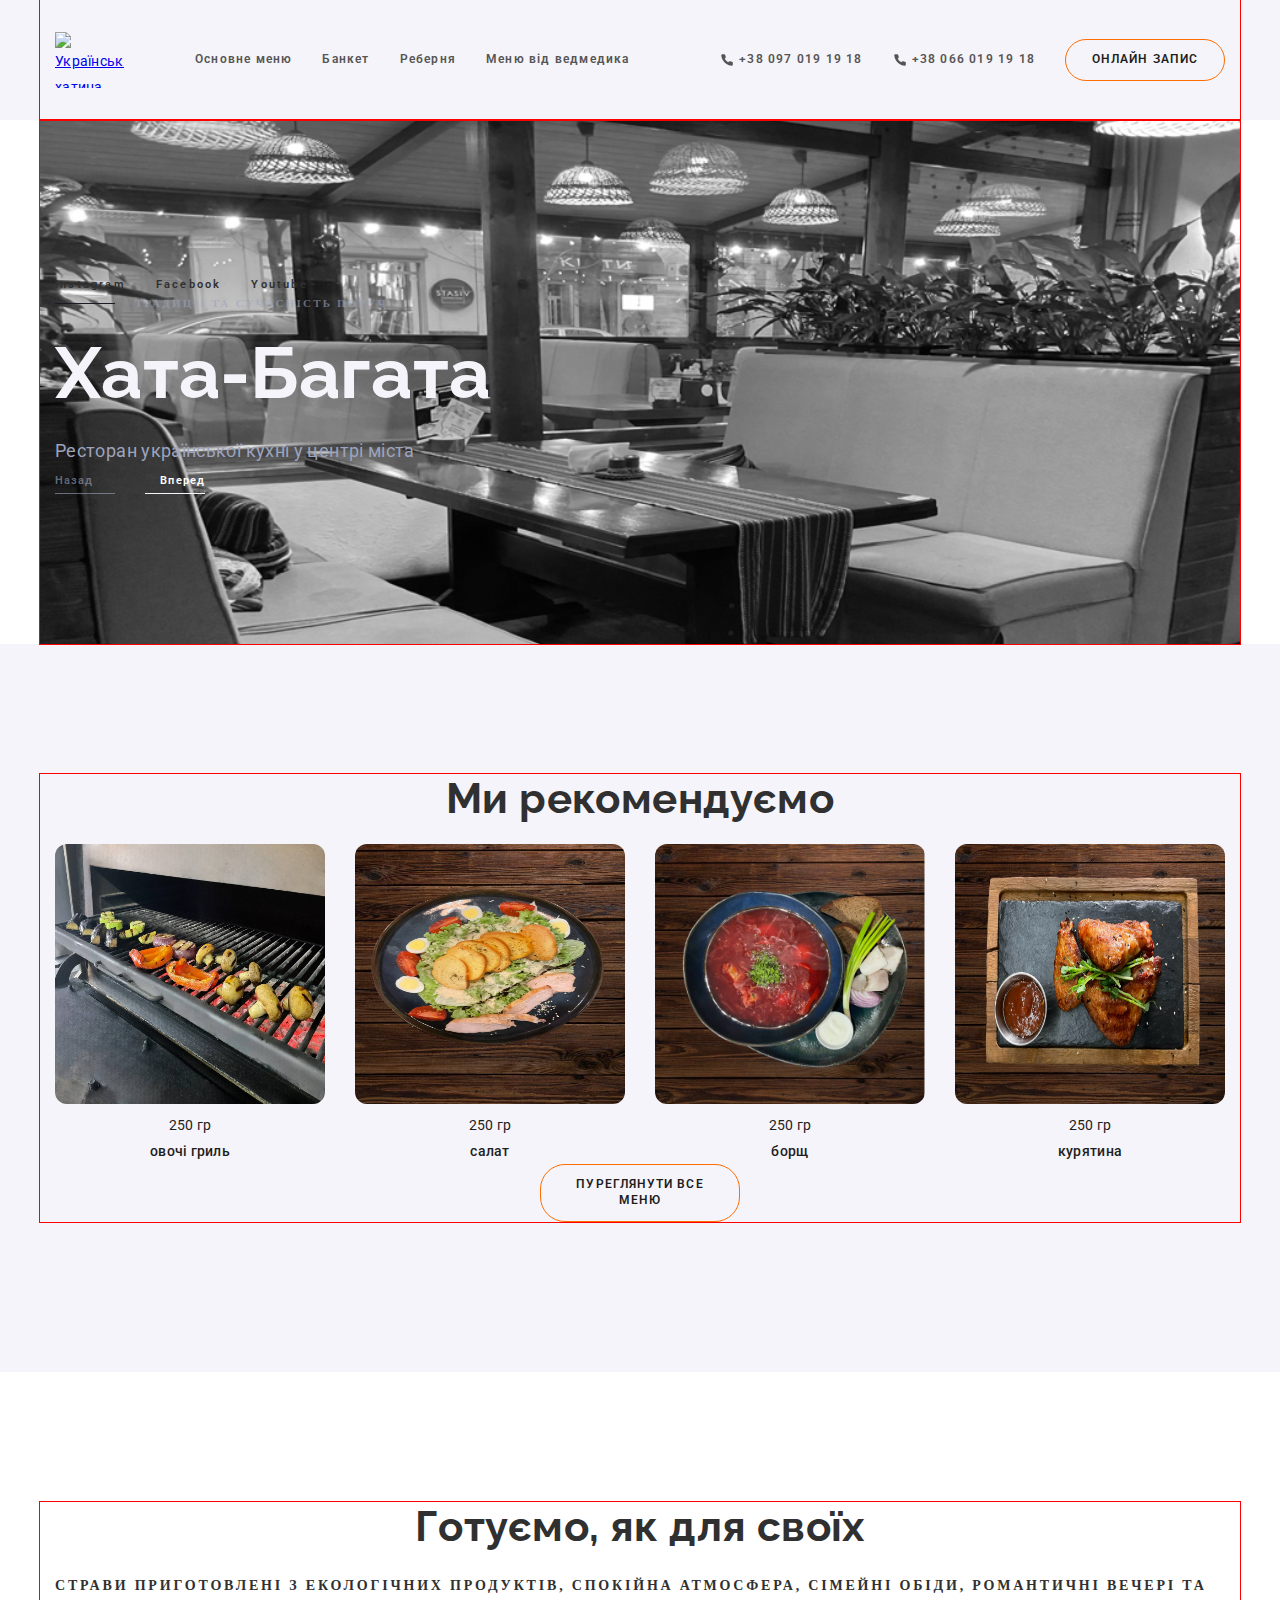
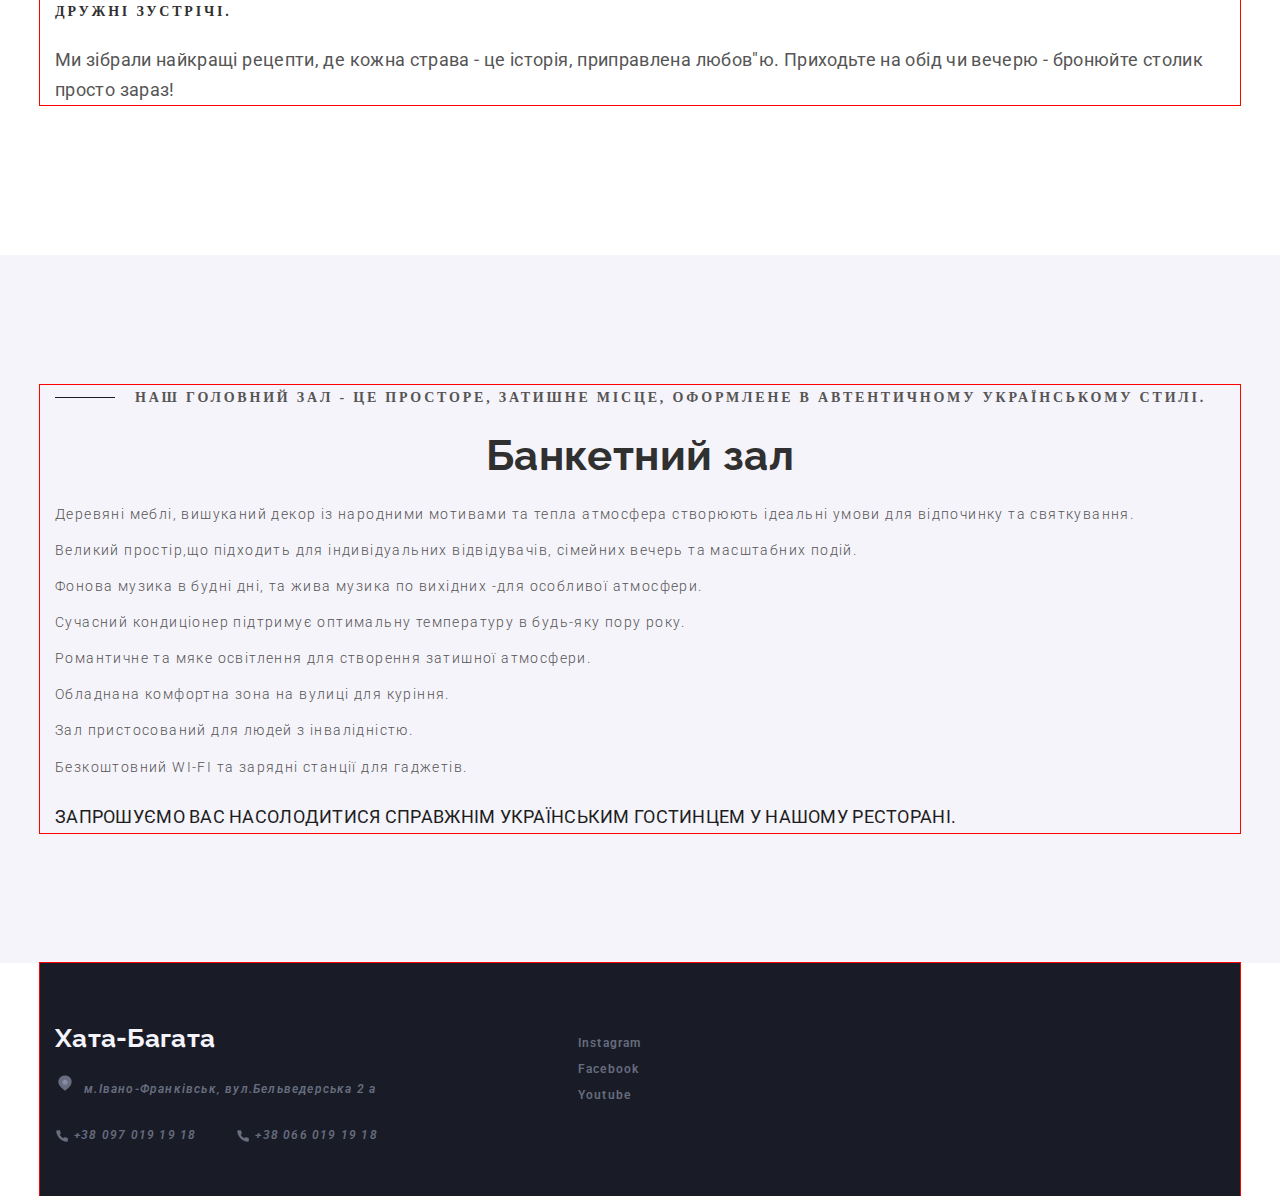
==== commit b0234fd9: "закінчення svg" ====
--- a/index.html
+++ b/index.html
@@ -54,12 +54,20 @@
           </ul>
         </nav>
         <div class="header-gruop">
-          <a class="link header-phone" href="tel:380970191918"
-            >+38 097 019 19 18</a
+          <a class="link header-phone" href="tel:380970191918">
+            <svg class="heder-icons" width="14" height="16">
+              <use href="./images/sprite.svg#icon-phone"></use>
+            </svg>
+            +38 097 019 19 18</a
           >
-          <a class="link header-phone" href="tel:380660191918"
-            >+38 066 019 19 18</a
+
+          <a class="link header-phone" href="tel:380660191918">
+            <svg class="heder-icons" width="14" height="16">
+              <use href="./images/sprite.svg#icon-phone"></use>
+            </svg>
+            +38 066 019 19 18</a
           >
+
           <button class="btn btn-mode-light" type="button">Онлайн запис</button>
         </div>
       </div>
@@ -72,10 +80,9 @@
             <li class="item">
               <a
                 class="link"
-                href="htts://www.Instagram.com"
-                target="_blank "
-                rel="noopener
-          noreferrer"
+                href="https://www.instagram.com/hatabagata/"
+                target="_blank"
+                rel="noopener noreferrer"
                 >Instagram</a
               >
             </li>
@@ -247,18 +254,27 @@
               <li class="footer-list">
                 <a
                   class="link address-link"
-                  href="https://maps.app.goo.gl/wRh2JVAR8o3Hc8S97"
+                  href="https://maps.app.goo.gl/ns939Vp8WPuvVYtV8"
                   target="_blank"
-                  >м.Івано-Франківськ, вул.Бельведерська 2 а</a
+                  ><svg class="footer-maps" width="20" height="20">
+                    <use href="./images/sprite.svg#icon-map-pin"></use>
+                  </svg>
+                  м.Івано-Франківськ, вул.Бельведерська 2 а</a
                 >
               </li>
               <li class="footer-list">
-                <div class="header-gruop">
-                  <a class="link header-phone" href="tel:380970191918"
-                    >+38 097 019 19 18</a
+                <div class="footer-gruop">
+                  <a class="link footer-phone" href="tel:380970191918">
+                    <svg class="footer-icons" width="14" height="16">
+                      <use href="./images/sprite.svg#icon-phone"></use>
+                    </svg>
+                    +38 097 019 19 18</a
                   >
-                  <a class="link header-phone" href="tel:380660191918"
-                    >+38 066 019 19 18</a
+                  <a class="link footer-phone" href="tel:380660191918">
+                    <svg class="footer-icons" width="14" height="16">
+                      <use href="./images/sprite.svg#icon-phone"></use>
+                    </svg>
+                    +38 066 019 19 18</a
                   >
                 </div>
               </li>
@@ -270,10 +286,9 @@
             <li class="item">
               <a
                 class="link"
-                href="htts://www.Instagram.com"
-                target="_blank "
-                rel="noopener
-          noreferrer"
+                href="https://www.instagram.com/hatabagata/reels/"
+                target="_blank"
+                rel="noopener noreferrer"
                 >Instagram</a
               >
             </li>
@@ -281,7 +296,7 @@
               <a
                 class="link"
                 href="htts://www.Facebook.com"
-                target="_blank "
+                target="_blank"
                 rel="noopener
           noreferrer"
                 >Facebook</a
@@ -291,7 +306,7 @@
               <a
                 class="link"
                 href="htts://www.Youtube.com"
-                target="_blank "
+                target="_blank"
                 rel="noopener
           noreferrer"
                 >Youtube</a
--- a/css/styles.css
+++ b/css/styles.css
@@ -16,7 +16,7 @@
 }
 body {
     font-family: var(--main-font);
-    font-weight: 600;
+    /* font-weight: 600; */
     font-size: 14px;
     line-height: 1.86;
     letter-spacing: 0.02em;
@@ -33,6 +33,8 @@
 }
 img {
     display: block;
+    min-width: 100%;
+    /* height: auto; */
 }
 .link {
 text-decoration: none;
@@ -156,9 +158,17 @@
 color: var(--accent-cl);
 }
 .header-gruop {
+    display: flex;
+        align-items: center;
     margin-left: auto;
 }
+ .heder-icons {
+    fill: currentColor;
+    margin-right: 5px;
+} 
 .header-phone {
+    display: flex;
+    align-items: center;
  padding-top: 52px;
 padding-bottom: 52px; 
     margin-right: 30px;
@@ -168,10 +178,19 @@
     color: var(--accent-cl);
 }
 
+
 /* Секція герой */
 
-.hero {
-    background-color: var(--secondary-bg-cl);
+.hero .container {
+     background-image: url(../images/png/диван_1170x600_bw.png);  
+     background-color: #191c26;                  
+   max-width: 1280px;
+   margin-left: auto;
+   margin-right: auto;
+background-repeat: no-repeat;
+background-size: 120%;
+   padding-top: 150px;
+padding-bottom: 150px;
 }
 .hero .list {
      display: flex;
@@ -193,6 +212,10 @@
     width: 470px;
 }
 .hero .uppertitle {
+    margin-bottom: 20px;
+    display: flex;
+    align-items: center;
+
     margin-bottom: 20px;
     font-family: Open Sans;
         font-weight: 600;
@@ -201,6 +224,14 @@
         letter-spacing: 0.2em;
         text-transform: uppercase;
         color:rgba(157, 164, 189, 0.6);
+}
+ .uppertitle::before { 
+    content: "";
+    display: block;
+    margin-right: 20px;
+    width: 60px;
+    height: 1px;
+    background-color:  #191c26;
 }
 .hero .title {
     margin-bottom: 20px;
@@ -269,8 +300,6 @@
     margin-bottom: 20px;
 font-family: Open Sans;
     font-weight: 600;
-    /* font-size: 18px;
-    line-height: 1.67; */
     letter-spacing: 0.2em;
     text-transform: uppercase;
     color: #303030
@@ -298,17 +327,25 @@
 }
 
  .main-hall .uppertitl {
-    width: 570px;
+    display: flex;
+    align-items: center;
+    margin-bottom: 20px;
+    width: 100%;
     margin-bottom: 20px;
         font-family: Open Sans;
             font-weight: 600;
-            /* font-size: 18px;
-            line-height: 1.67; */
             letter-spacing: 0.2em;
             text-transform: uppercase;
             color: #555555
 }
-
+.main-hall .uppertitl::before {
+    content: "";
+    display: block;
+    margin-right: 20px;
+    width: 60px;
+    height: 1px;
+    background-color: #191c26;
+}
 
      .main-hall-item {
          font-family: Roboto;
@@ -329,13 +366,11 @@
 }
 
 /* Футер*/
-
 .footer-container {
     padding-top: 60px;
     padding-bottom: 40px;
     display: flex;
-    align-items: center;
-    /* align-items: baseline; */
+    align-items: baseline; 
     background-color: var(--secondary-bg-cl);
 }
   .restaurant-name {
@@ -347,8 +382,33 @@
         line-height: 1.17; 
      color: var(--main-bg-cl);
  } 
+ .address {
+    font-weight: 600;
+    font-size: 12px;
+    line-height: 1.33;
+    letter-spacing: 0.1em;
+
+ }
 .footer-list {
     margin-bottom: 12px;
+}
+.footer-maps {
+fill: currentColor;
+    margin-right: 5px;
+}
+.footer-gruop {
+    display: flex;
+    align-items: center;
+    gap: 40px;
+     margin-top: 30px; 
+}
+.footer-phone {
+    display: flex;
+    align-items: center;
+}
+.footer-icons {
+    fill: currentColor;
+        margin-right: 5px;
 }
  .footer .link {
     font-weight: 600;
@@ -364,8 +424,9 @@
     color: var(--accent-cl);
 }
 .ellipse-container {
-    padding-left: 120px;
-    margin-bottom: 12px;
-}
-
+  padding-left: 200px;
+}
+.ellipse-container .item {
+    /* margin-bottom: 10px; */
+}
            